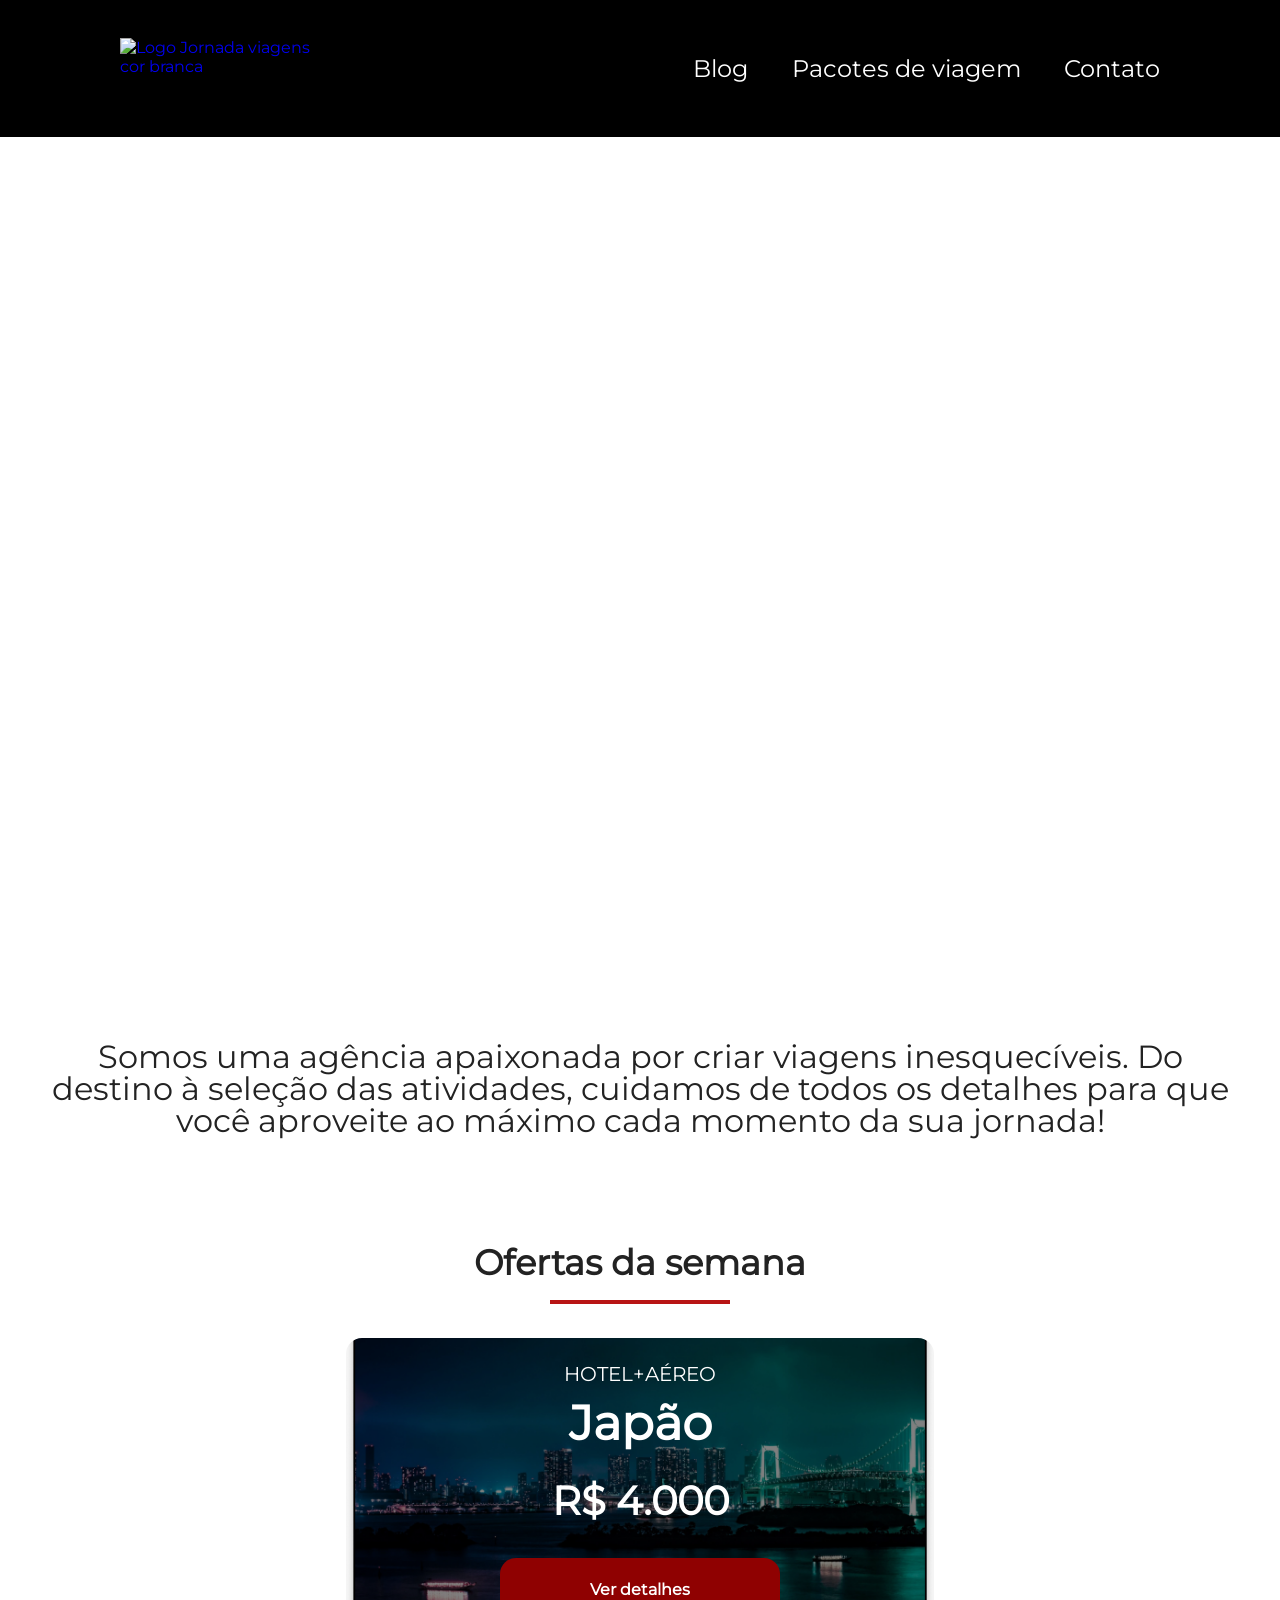
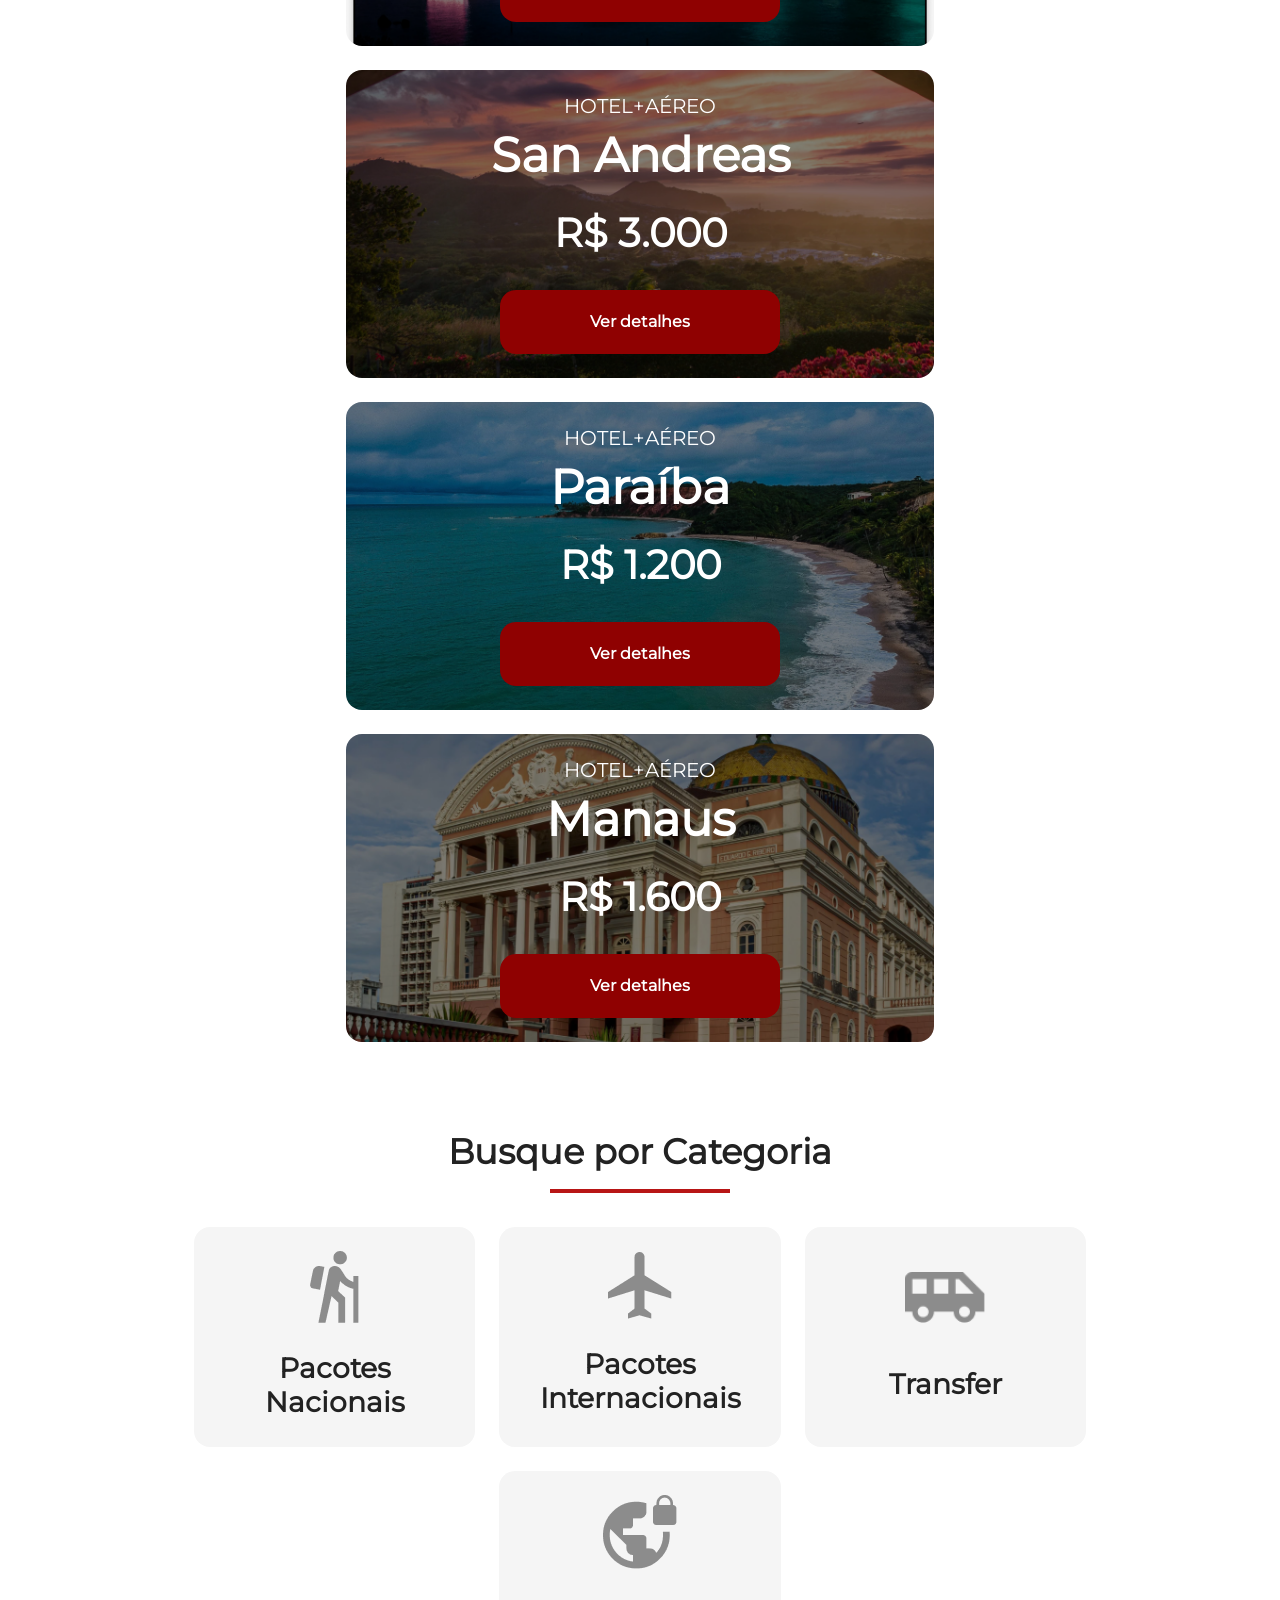
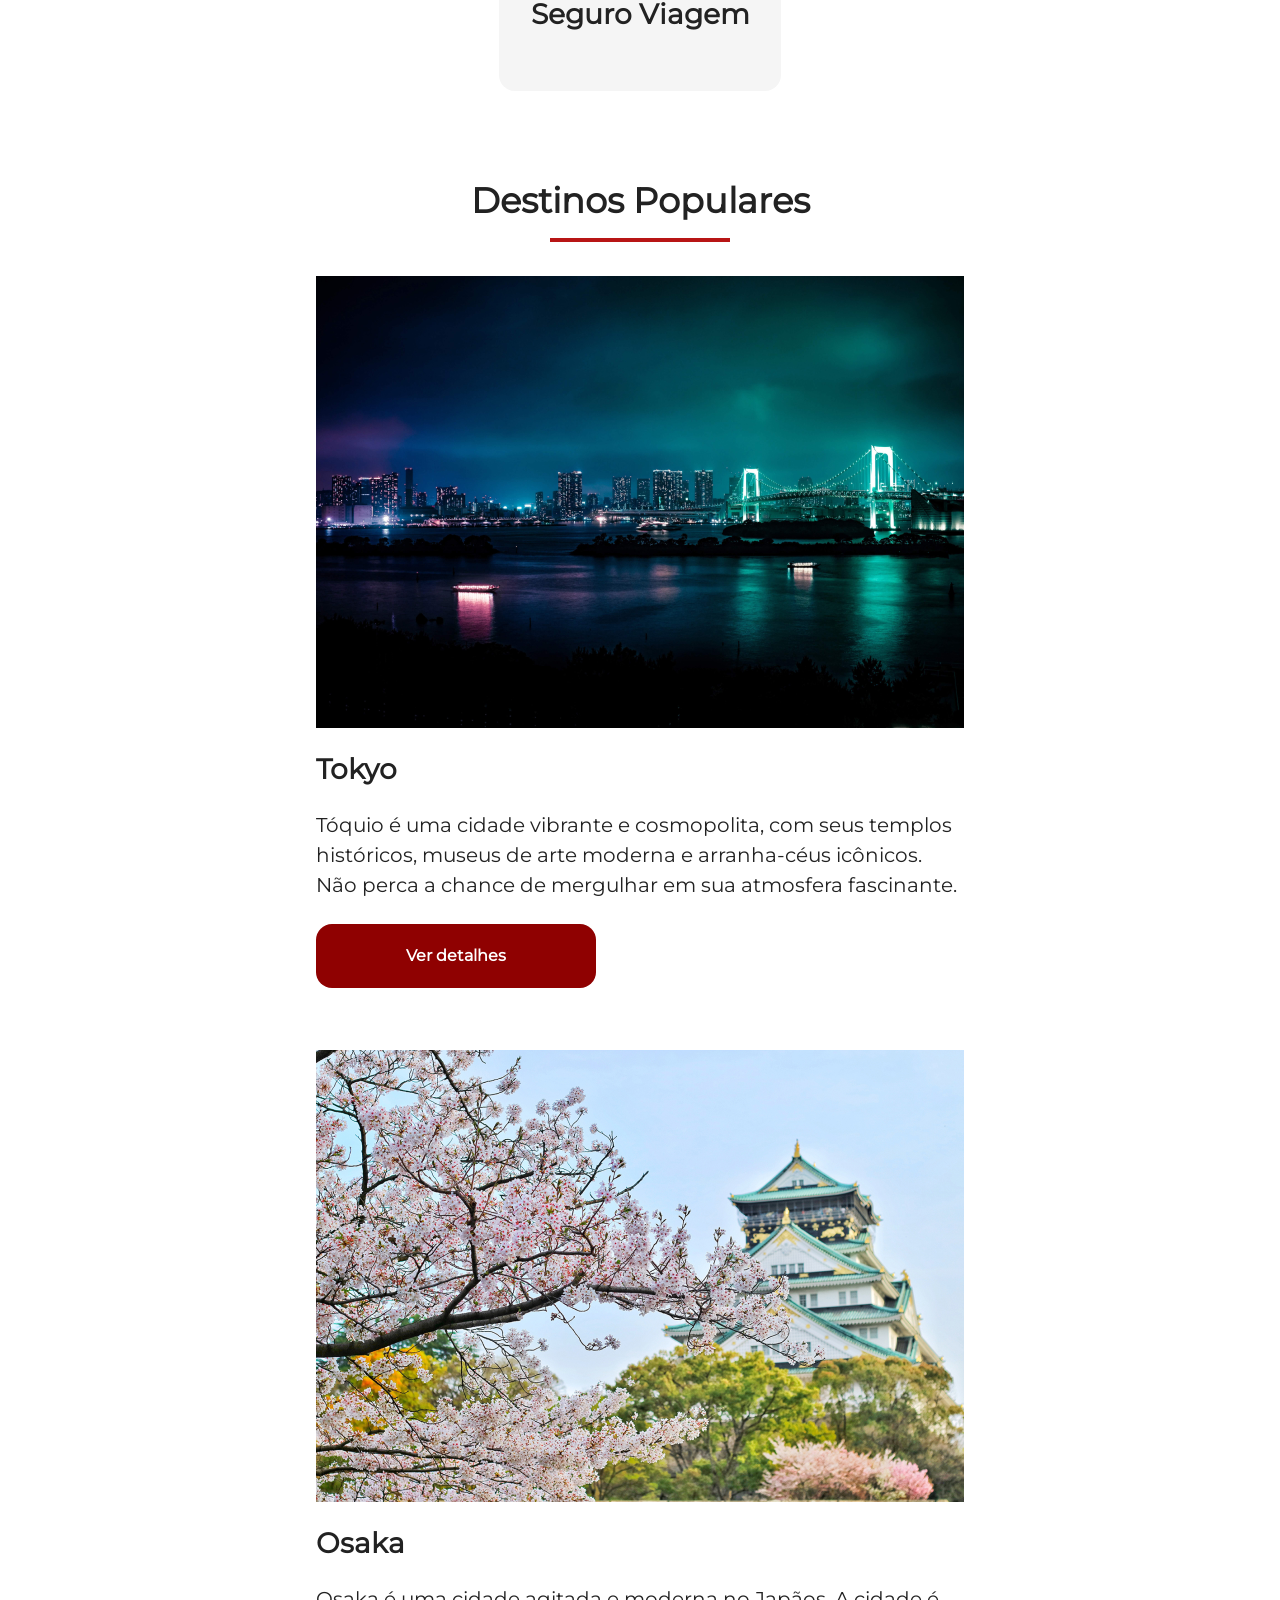
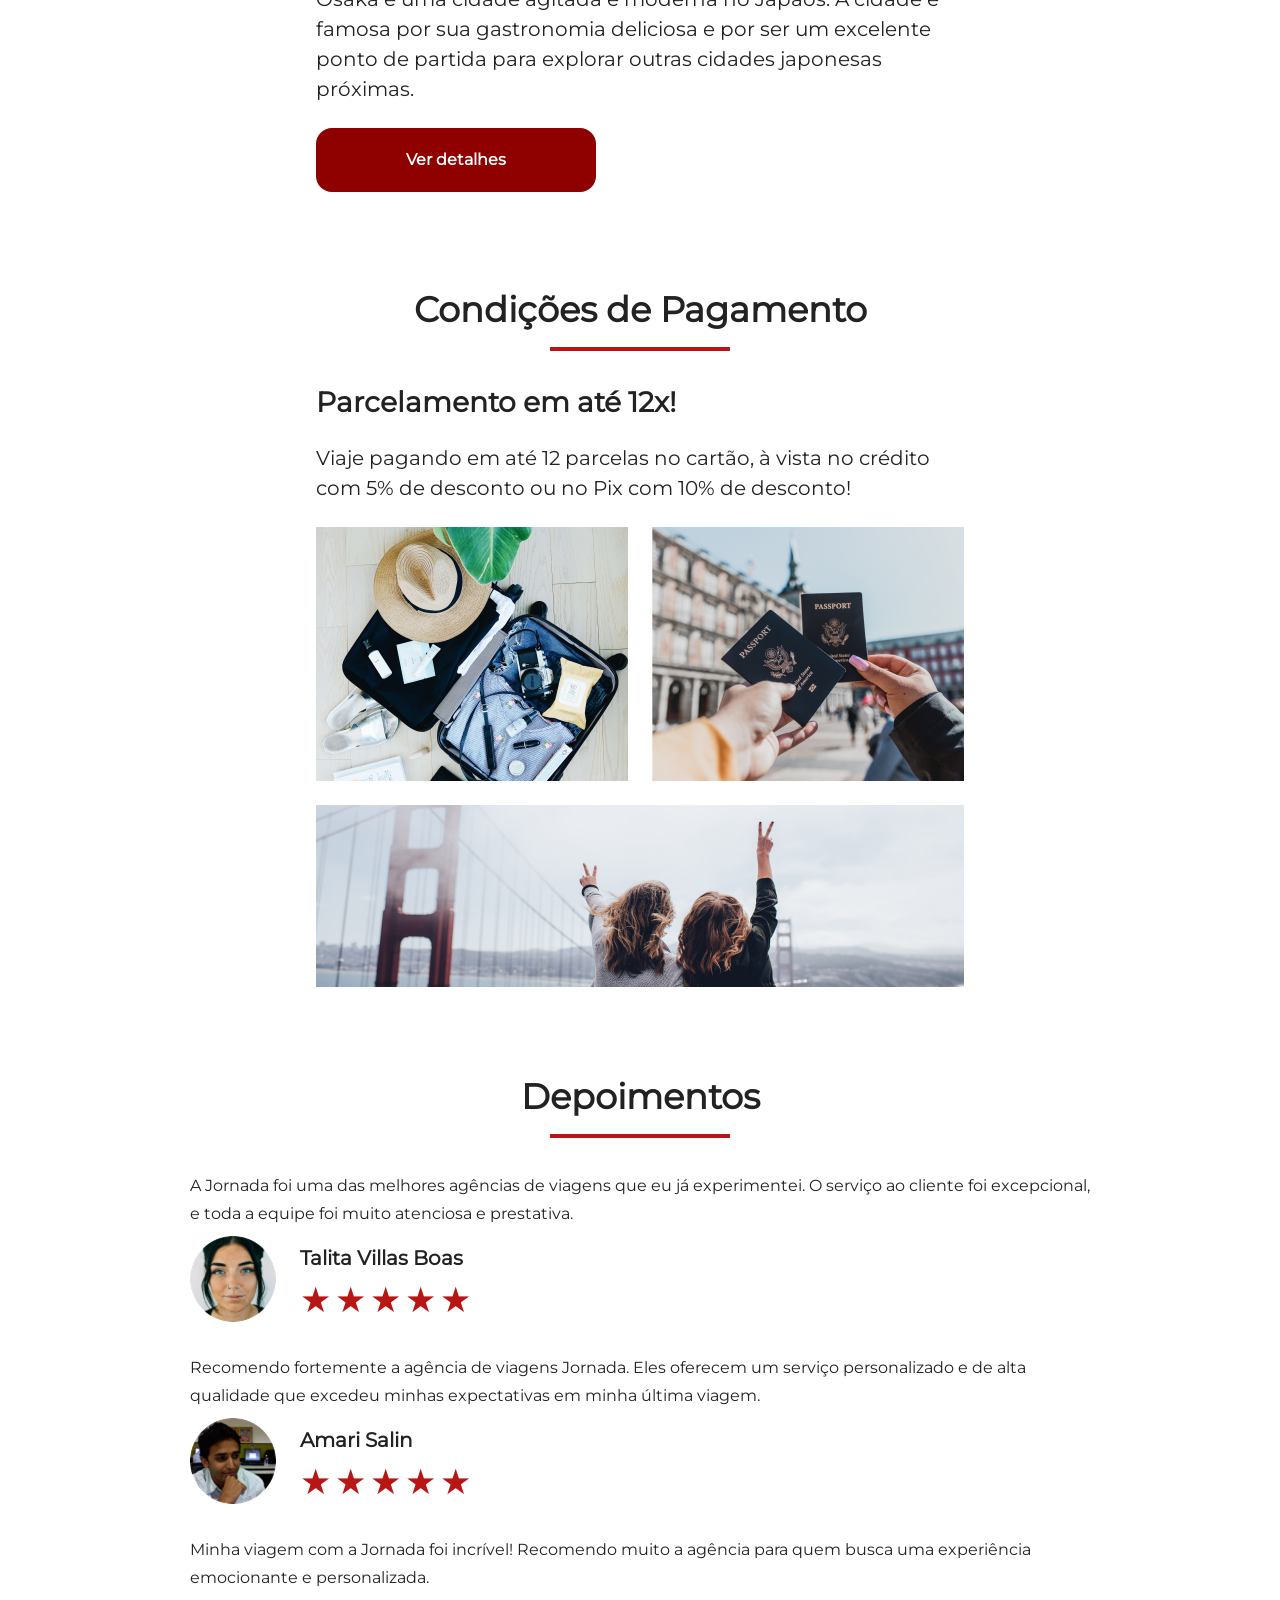
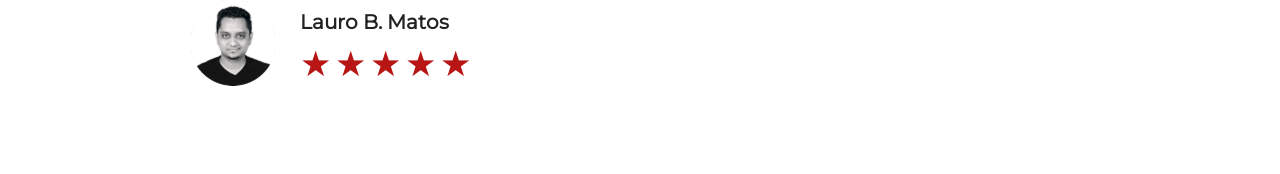
==== index.html @ ef3be255 "Finaliza estilos para o mobile" ====
<!doctype html>
<html lang="pt-br">
  <head>
    <meta charset="UTF-8" />
    <meta name="viewport" content="width=device-width, initial-scale=1.0" />
    <title>Jornada Viagens</title>
    <link rel="stylesheet" href="./CSS/style.css" />
    <link rel="icon" href="./IMG/fav.png" type="image/png" />
  </head>
  <body>
    <header class="cabecalho">
      <a href="index.html" title="Voltar para a página inicial">
        <img
          class="logo-mobile"
          src="IMG/bussola-jornada-branca.png"
          alt="Bussola logo Jornada viagens cor branca"
        />
        <img
          class="logo-desktop"
          src="IMG/logo-desktop-jornada-branca.png"
          alt="Logo Jornada viagens cor branca"
        />
      </a>
      <div class="menu-container">
        <label for="menu">
          <img
            src="IMG/menu.png"
            alt="Menu logo Jornada viagens cor preta"
            class="menu"
          />
        </label>
        <input type="checkbox" id="menu" hidden />
        <nav>
          <ul class="list-links">
            <li>
              <a href="blog.html" target="_blank" title="Ir para o blog"
                >Blog</a
              >
            </li>
            <li>
              <a
                href="pacotes.html"
                target="_blank"
                title="Ir para os pacotes de viagem"
                >Pacotes de viagem</a
              >
            </li>
            <li>
              <a href="contato.html" target="_blank" title="Ir para o contato"
                >Contato</a
              >
            </li>
          </ul>
        </nav>
      </div>
    </header>
    <section class="hero">
      <div class="hero-img"></div>
      <div class="section-title">
        <h2>
          Somos uma agência apaixonada por criar viagens inesquecíveis. Do
          destino à seleção das atividades, cuidamos de todos os detalhes para
          que você aproveite ao máximo cada momento da sua jornada!
        </h2>
      </div>
    </section>
    <section class="offers">
      <div class="section-title">
        <h2>Ofertas da semana</h2>
        <hr />
      </div>
      <div class="offers-cards">
        <article class="card japao">
          <header>
            <p>HOTEL+AÉREO</p>
            <h3>
              Japão <br />
              <span>R$ 4.000</span>
            </h3>
          </header>
          <footer>
            <a href="#" class="button">Ver detalhes</a>
          </footer>
        </article>
        <article class="card san-andreas">
          <header>
            <p>HOTEL+AÉREO</p>
            <h3>
              San Andreas <br />
              <span>R$ 3.000</span>
            </h3>
          </header>
          <footer>
            <a href="#" class="button">Ver detalhes</a>
          </footer>
        </article>
        <article class="card paraiba">
          <header>
            <p>HOTEL+AÉREO</p>
            <h3>
              Paraíba <br />
              <span>R$ 1.200</span>
            </h3>
          </header>
          <footer>
            <a href="#" class="button">Ver detalhes</a>
          </footer>
        </article>
        <article class="card manaus">
          <header>
            <p>HOTEL+AÉREO</p>
            <h3>
              Manaus <br />
              <span>R$ 1.600</span>
            </h3>
          </header>
          <footer>
            <a href="#" class="button">Ver detalhes</a>
          </footer>
        </article>
      </div>
    </section>
    <section class="search">
      <div class="section-title">
        <h2>Busque por Categoria</h2>
        <hr />
      </div>
      <div class="search-cards">
        <a href="pacotes-nacionais.html" class="search-card">
          <img
            class="caminhada"
            src="IMG/icon-pacotes-nacionais.png"
            alt="Ícone de pacotes nacionais"
          />
          <h3 class="duas-linhas">Pacotes Nacionais</h3>
        </a>

        <a href="pacotes-internacionais.html" class="search-card">
          <img
            class="aviao"
            src="IMG/icon-pacotes-internacionais.png"
            alt="Ícone de pacotes internacionais"
          />
          <h3>Pacotes Internacionais</h3>
        </a>

        <a href="transfer.html" class="search-card">
          <img
            class="van"
            src="IMG/icon-transfer.png"
            alt="Ícone de transfer"
          />
          <h3>Transfer</h3>
        </a>

        <a href="seguro-viagem.html" class="search-card">
          <img
            class="planeta"
            src="IMG/icon-seguro-viagem.png"
            alt="Ícone de seguro de viagem"
          />
          <h3>Seguro Viagem</h3>
        </a>
      </div>
    </section>
    <section class="destinations">
      <div class="section-title">
        <h2>Destinos Populares</h2>
        <hr />
      </div>
      <div class="destinations-wrapper">
        <div class="destination-card">
          <div class="desktop-card">
            <div class="img-tokyo"></div>

            <div class="destination-items">
              <h4>Tokyo</h4>
              <p>
                Tóquio é uma cidade vibrante e cosmopolita, com seus templos
                históricos, museus de arte moderna e arranha-céus icônicos. Não
                perca a chance de mergulhar em sua atmosfera fascinante.
              </p>
              <a class="button">Ver detalhes</a>
            </div>
          </div>
        </div>
        <div class="destination-card">
          <div class="desktop-card">
            <div class="img-osaka"></div>
            <div class="destination-items">
              <h4>Osaka</h4>
              <p>
                Osaka é uma cidade agitada e moderna no Japãos. A cidade é
                famosa por sua gastronomia deliciosa e por ser um excelente
                ponto de partida para explorar outras cidades japonesas
                próximas.
              </p>
              <a class="button">Ver detalhes</a>
            </div>
          </div>
        </div>
      </div>
    </section>
    <section class="payments">
      <div class="section-title">
        <h2>Condições de Pagamento</h2>
        <hr />
      </div>
      <div class="payments-layout">
        <div class="payments-items">
          <h4 class="title-pay">Parcelamento em até 12x!</h4>
          <p>
            Viaje pagando em até 12 parcelas no cartão, à vista no crédito com
            5% de desconto ou no Pix com 10% de desconto!
          </p>
        </div>
        <div class="image-content">
          <div class="image-bag"></div>
          <div class="image-passport"></div>
          <div class="image-people"></div>
        </div>
      </div>
    </section>
    <section class="testimonial">
      <div class="section-title">
        <h2>Depoimentos</h2>
        <hr />
      </div>
      <div class="testimonial-container">
        <article>
          <header>
            <p>A Jornada foi uma das melhores agências de viagens que eu já experimentei. O serviço ao cliente foi excepcional, e toda a equipe foi muito atenciosa e prestativa.</p>
          </header>
          <footer>
            <img src="IMG/avatar-talita-villas.png" alt="imagem de perfil da cliente Talita Villas Boas">
            <div class="profile-content">
              <h4>Talita Villas Boas</h4>
              <div class="rating">
                <span class="star">★</span>
                <span class="star">★</span>
                <span class="star">★</span>
                <span class="star">★</span>
                <span class="star">★</span>
              </div>
            </div>
          </footer>
        </article>
        <article>
          <header>
            <p>Recomendo fortemente a agência de viagens Jornada. Eles oferecem um serviço personalizado e de alta qualidade que excedeu minhas expectativas em minha última viagem.</p>
          </header>
          <footer>
            <img src="IMG/avatar-amari-salin.png" alt="imagem de perfil da cliente Amari Salin">
            <div class="profile-content">
              <h4>Amari Salin</h4>
              <div class="rating">
                <span class="star">★</span>
                <span class="star">★</span>
                <span class="star">★</span>
                <span class="star">★</span>
                <span class="star">★</span>
              </div>
            </div>
          </footer>
        </article>
        <article>
          <header>
            <p>Minha viagem com a Jornada foi incrível! Recomendo muito a agência para quem busca uma experiência emocionante e personalizada.</p>
          </header>
          <footer>
            <img src="IMG/avatar-lauro-b.png" alt="imagem de perfil da cliente Lauro B. Matos">
            <div class="profile-content">
              <h4>Lauro B. Matos</h4>
              <div class="rating">
                <span class="star">★</span>
                <span class="star">★</span>
                <span class="star">★</span>
                <span class="star">★</span>
                <span class="star">★</span>
              </div>
            </div>
          </footer>
        </article>
      </div>
    </section>
  </body>
</html>
---- CSS/style.css ----
@import url("../CSS/global.css");
@import url("../CSS/header.css");
@import url("../CSS/hero.css");
@import url("../CSS/offers.css");
@import url("../CSS/search.css");
@import url("../CSS/destinations.css");
@import url("../CSS/payments.css");
@import url("../CSS/testimonials.css");
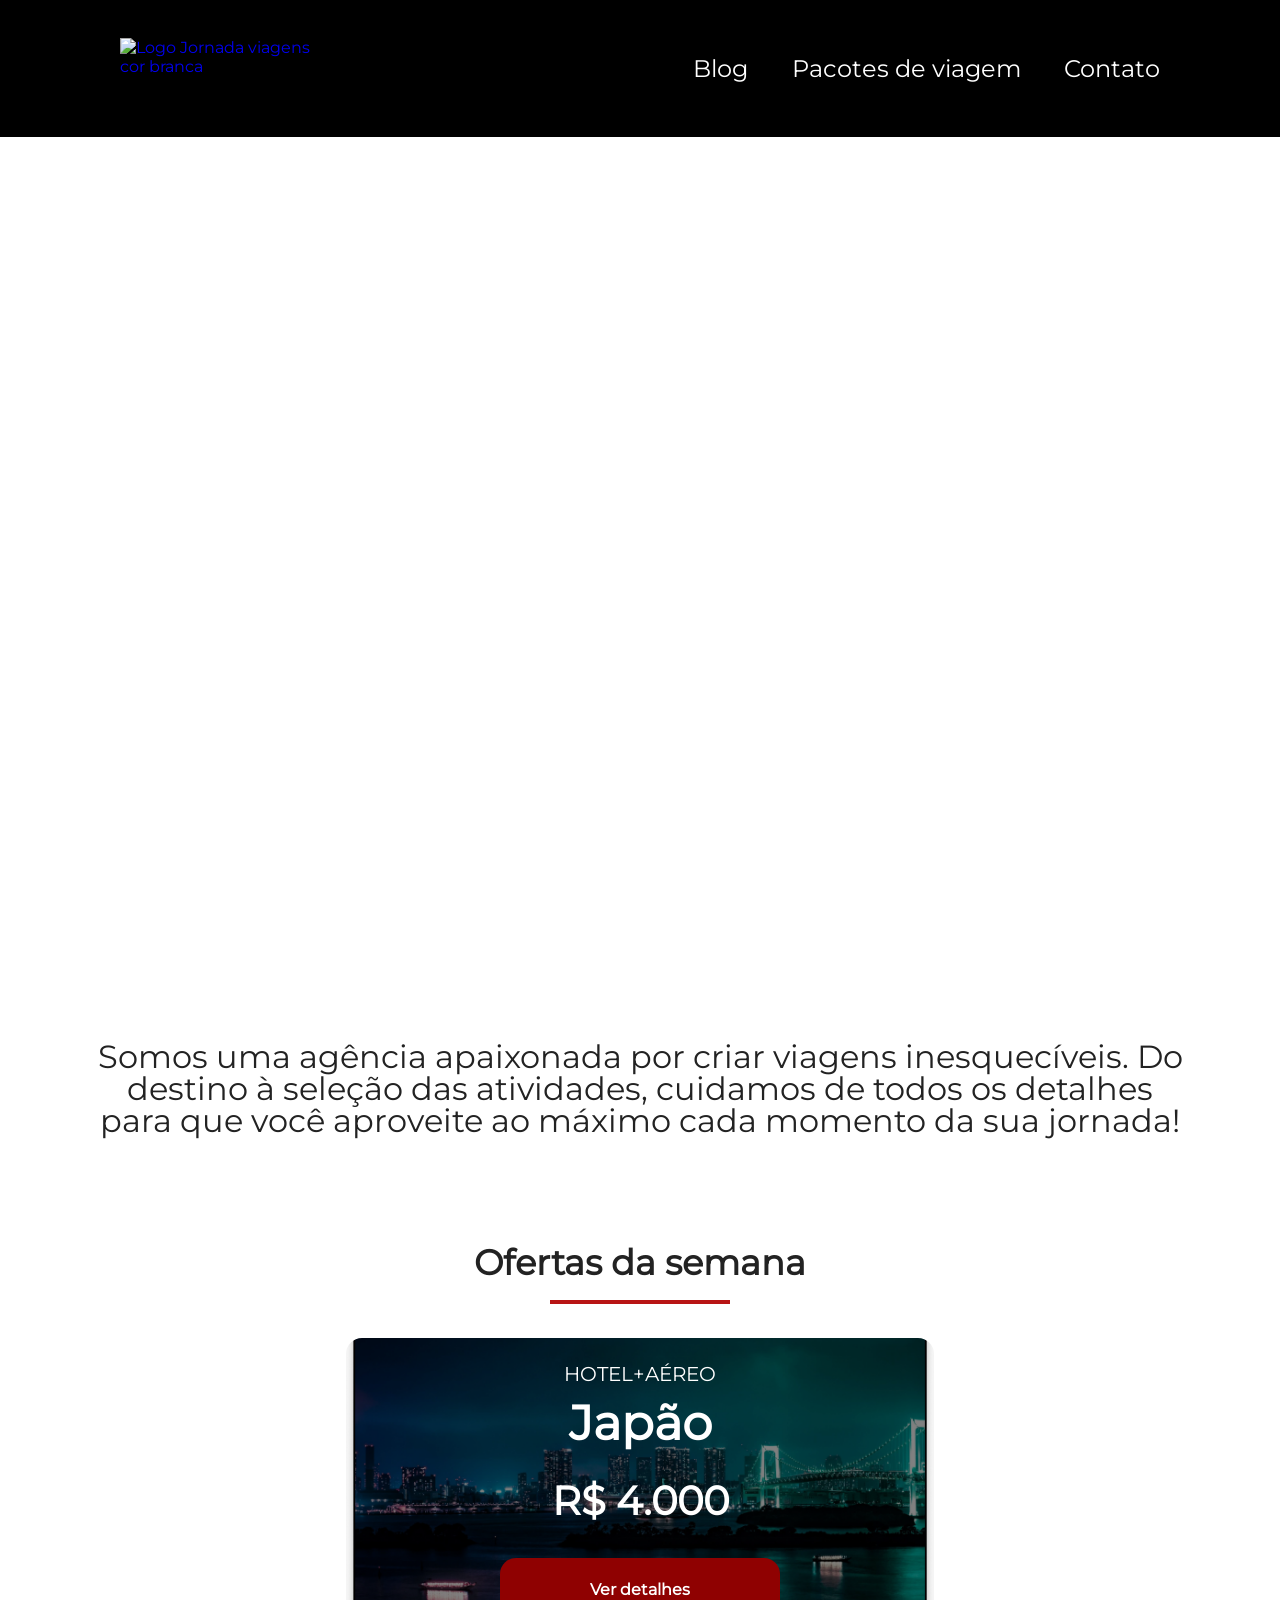
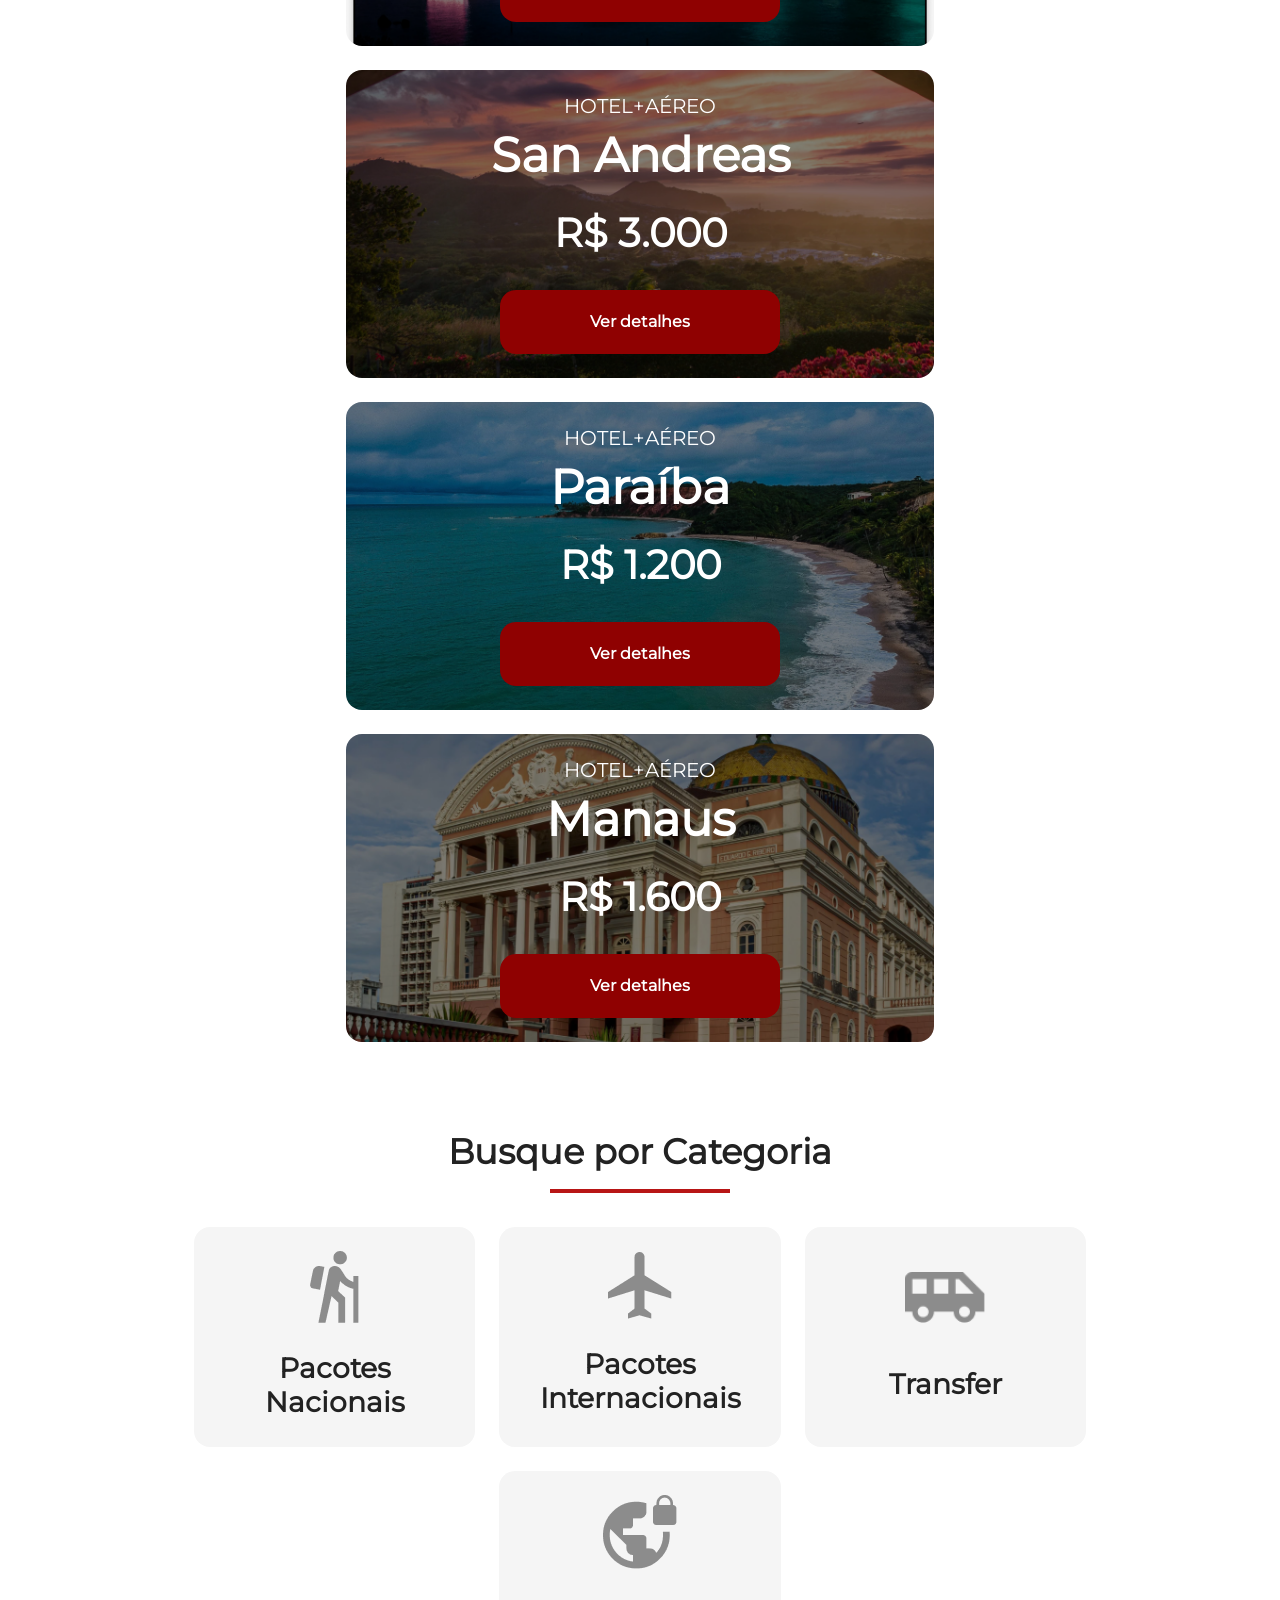
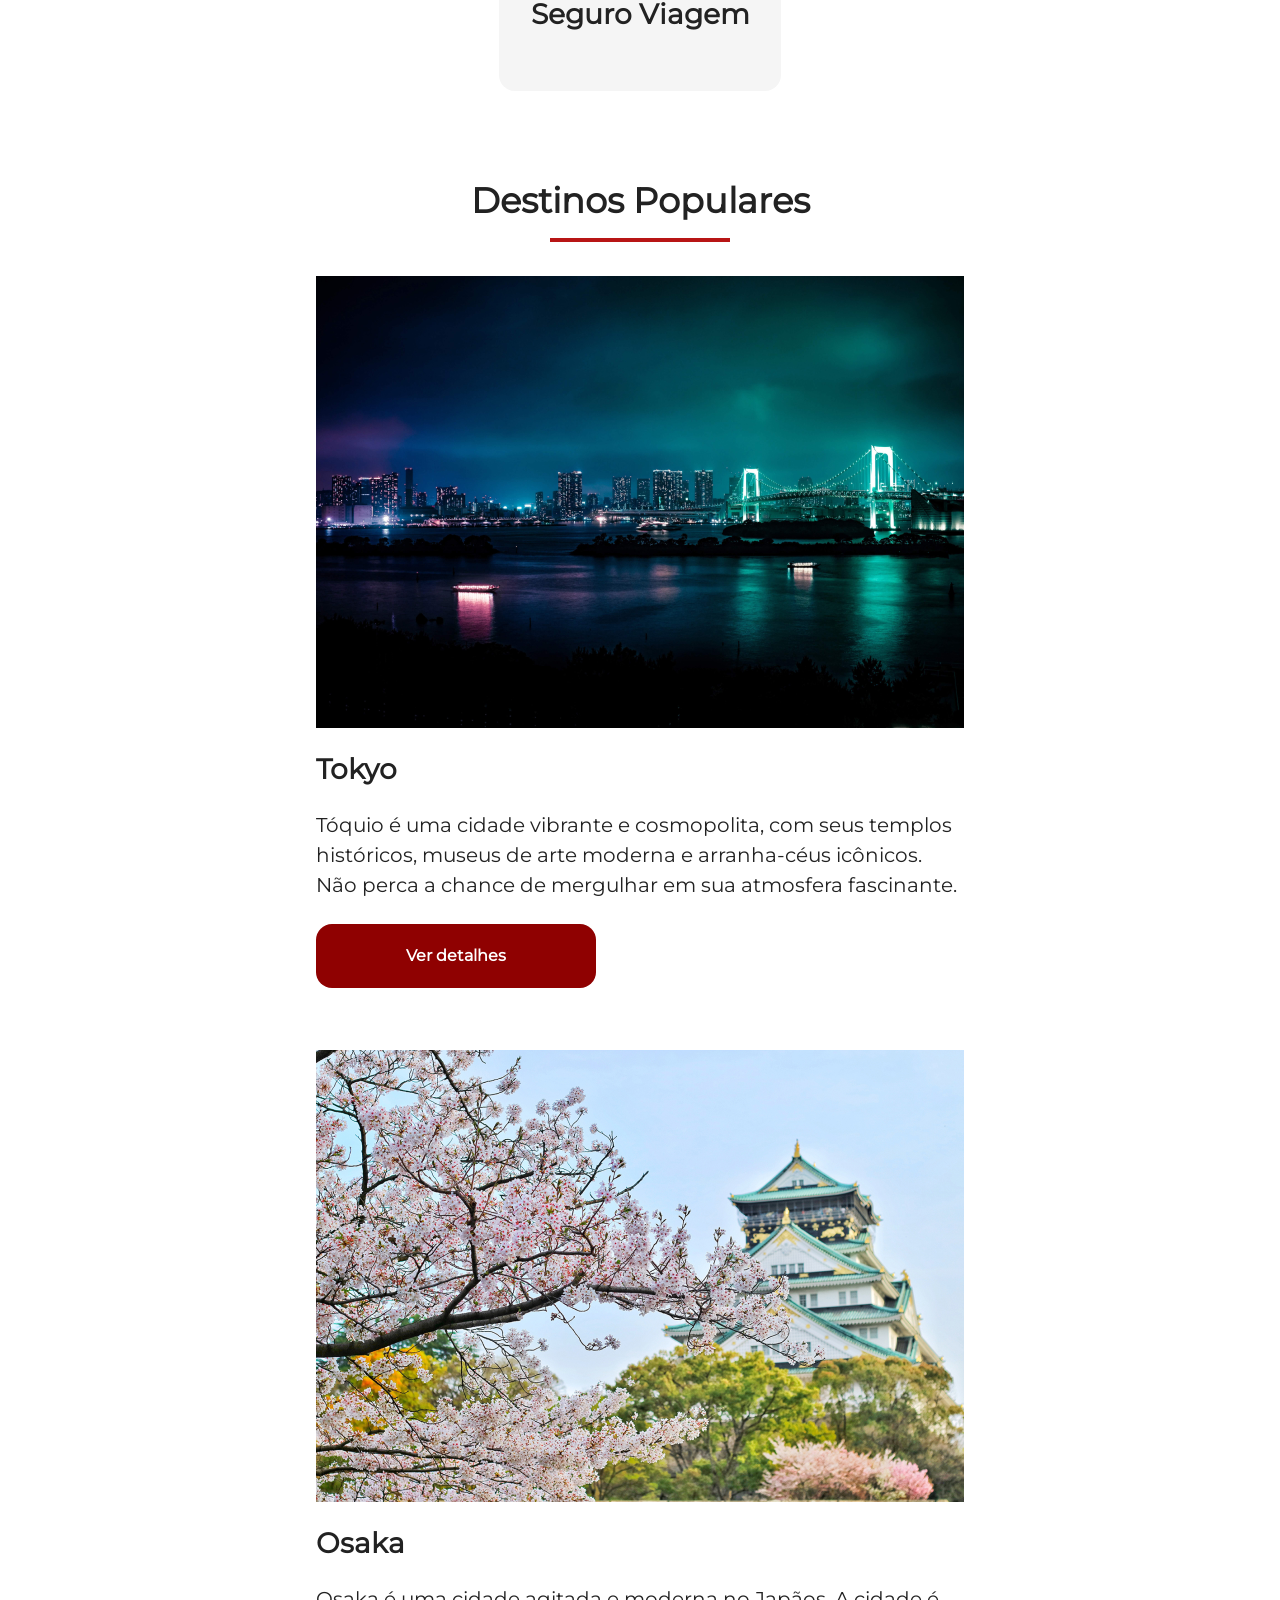
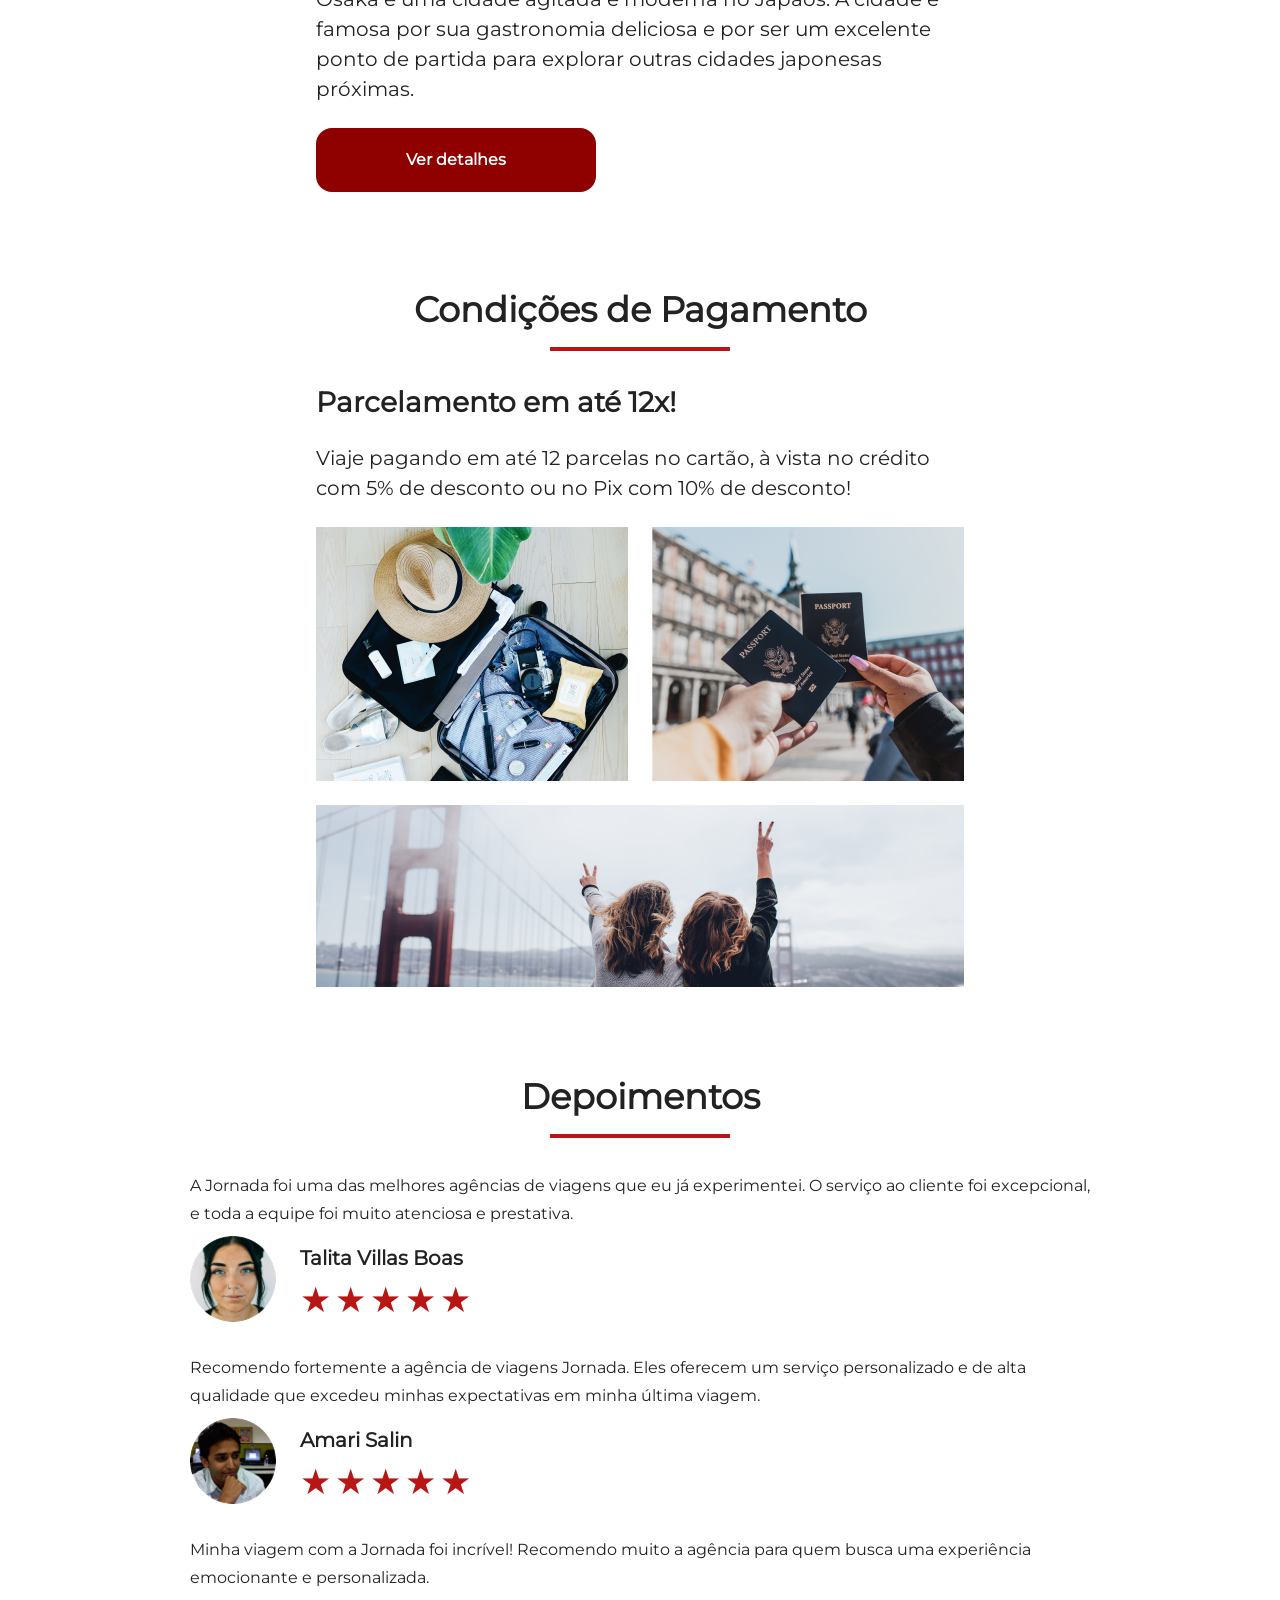
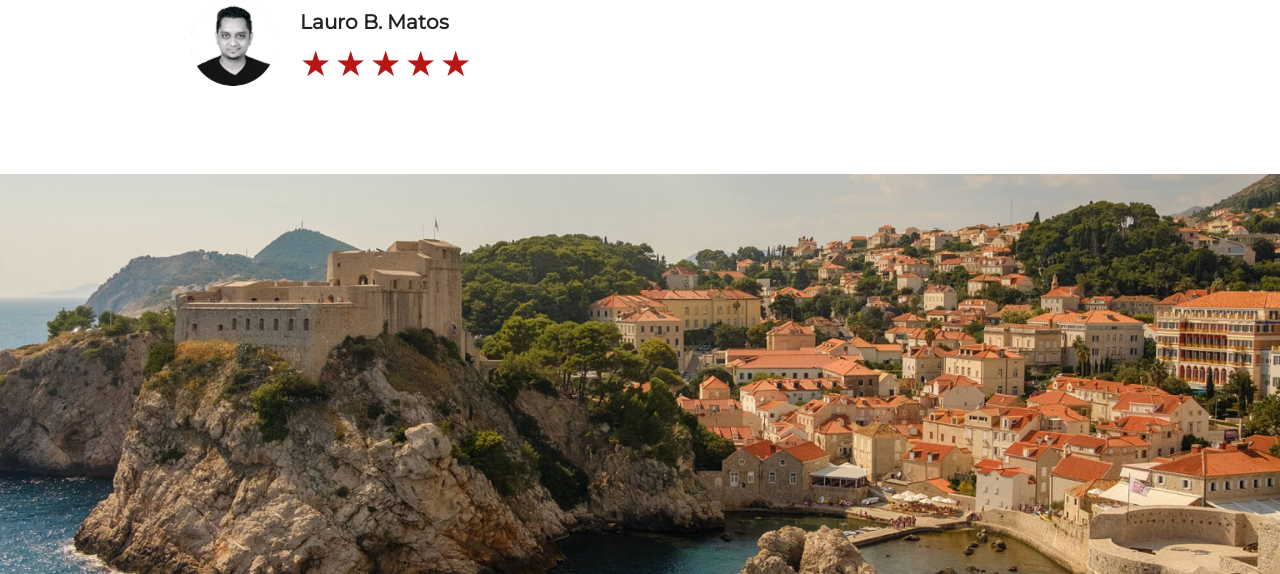
==== commit 407c7896: "Finalizacao do pre-footer" ====
--- a/index.html
+++ b/index.html
@@ -283,5 +283,8 @@
         </article>
       </div>
     </section>
+    <section class="pre-footer">
+      <div class="pre-footer-img"></div>
+    </section>
   </body>
 </html>
--- a/CSS/style.css
+++ b/CSS/style.css
@@ -5,4 +5,5 @@
 @import url("../CSS/search.css");
 @import url("../CSS/destinations.css");
 @import url("../CSS/payments.css");
-@import url("../CSS/testimonials.css");+@import url("../CSS/testimonials.css");
+@import url("../CSS/pre-footer.css");
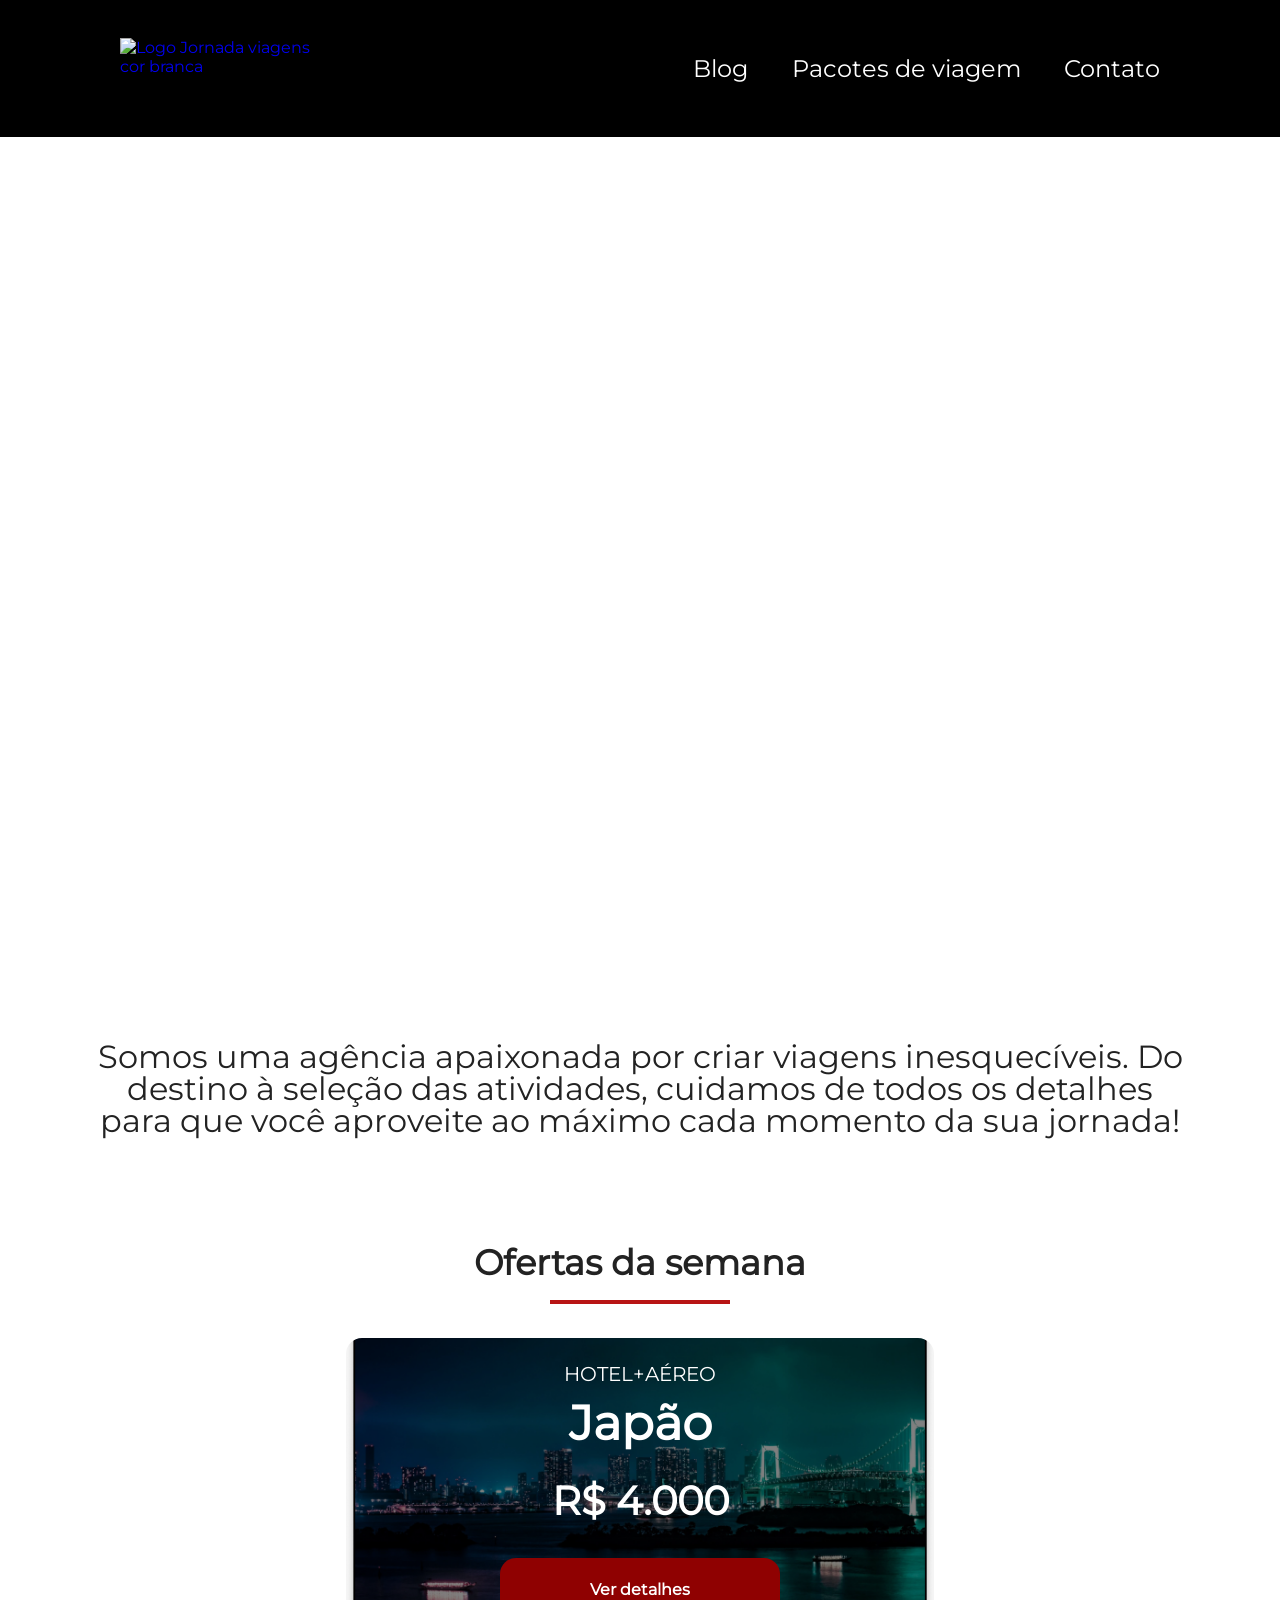
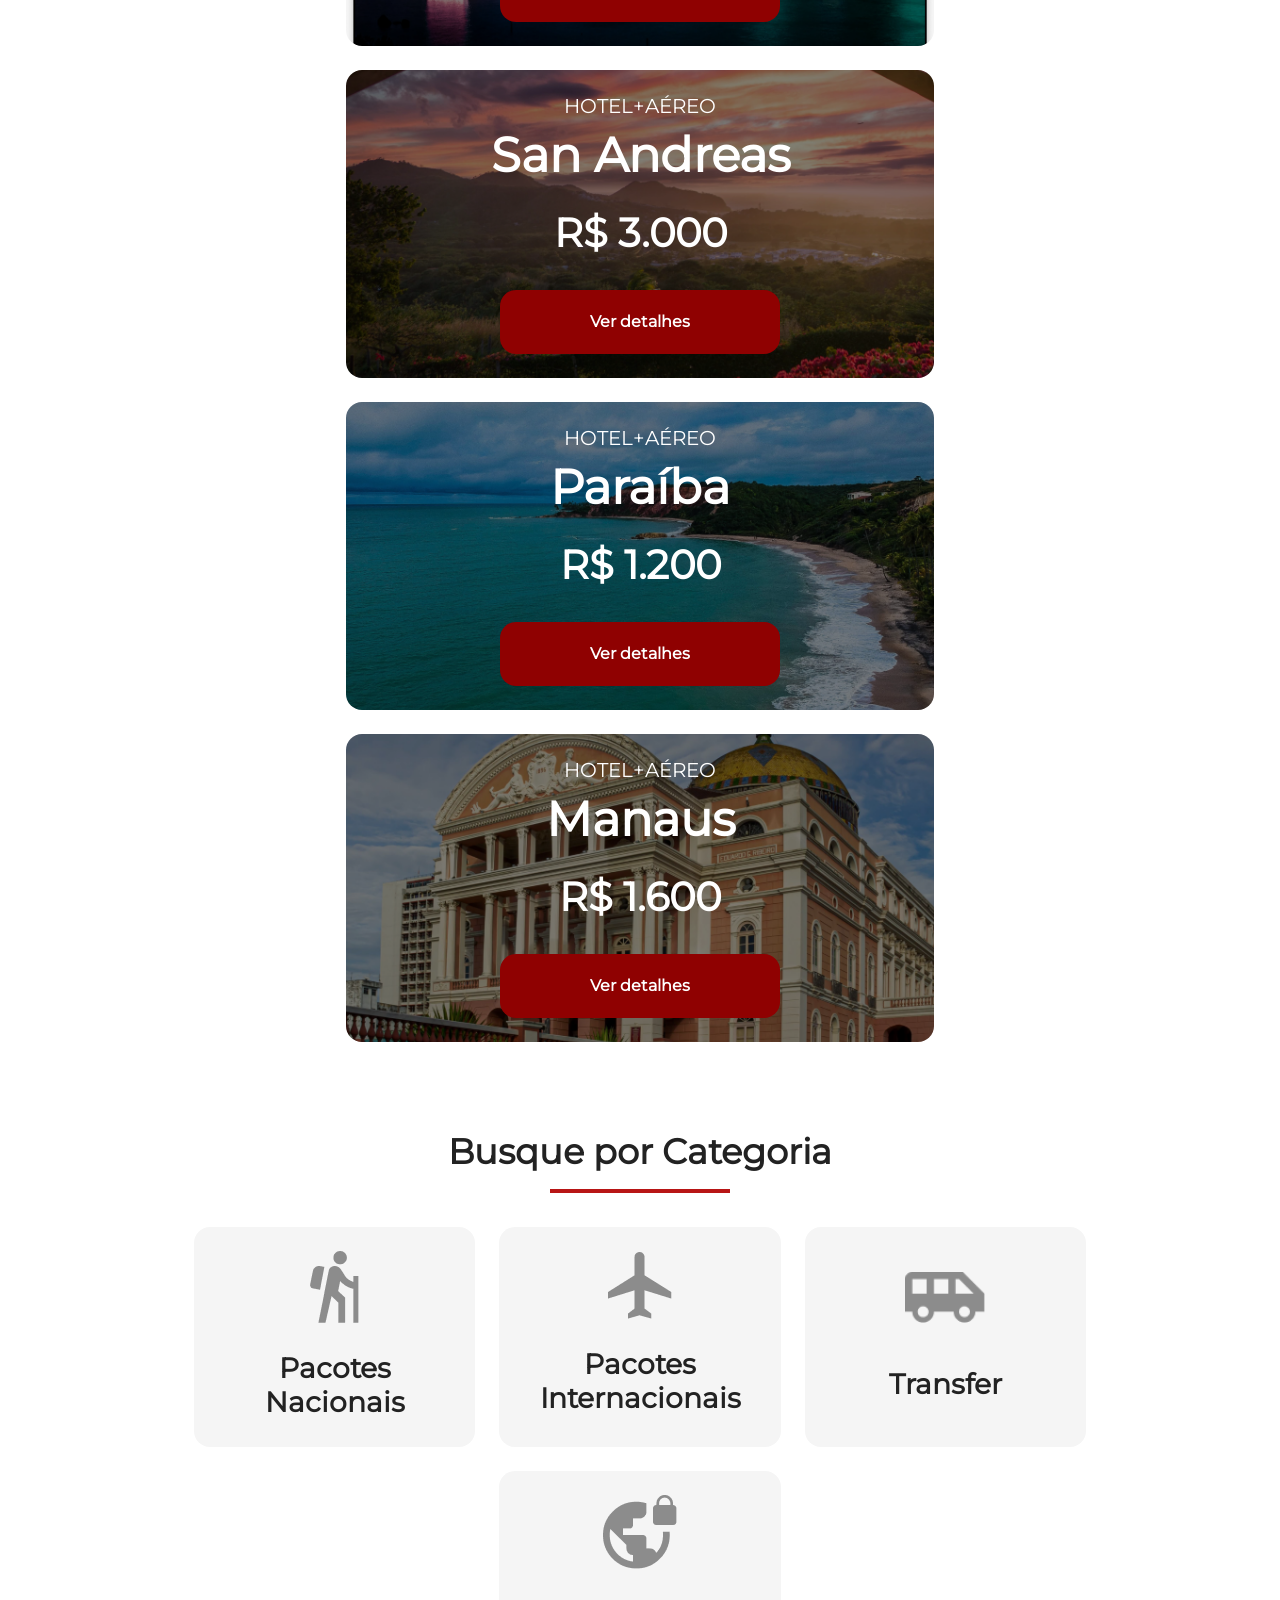
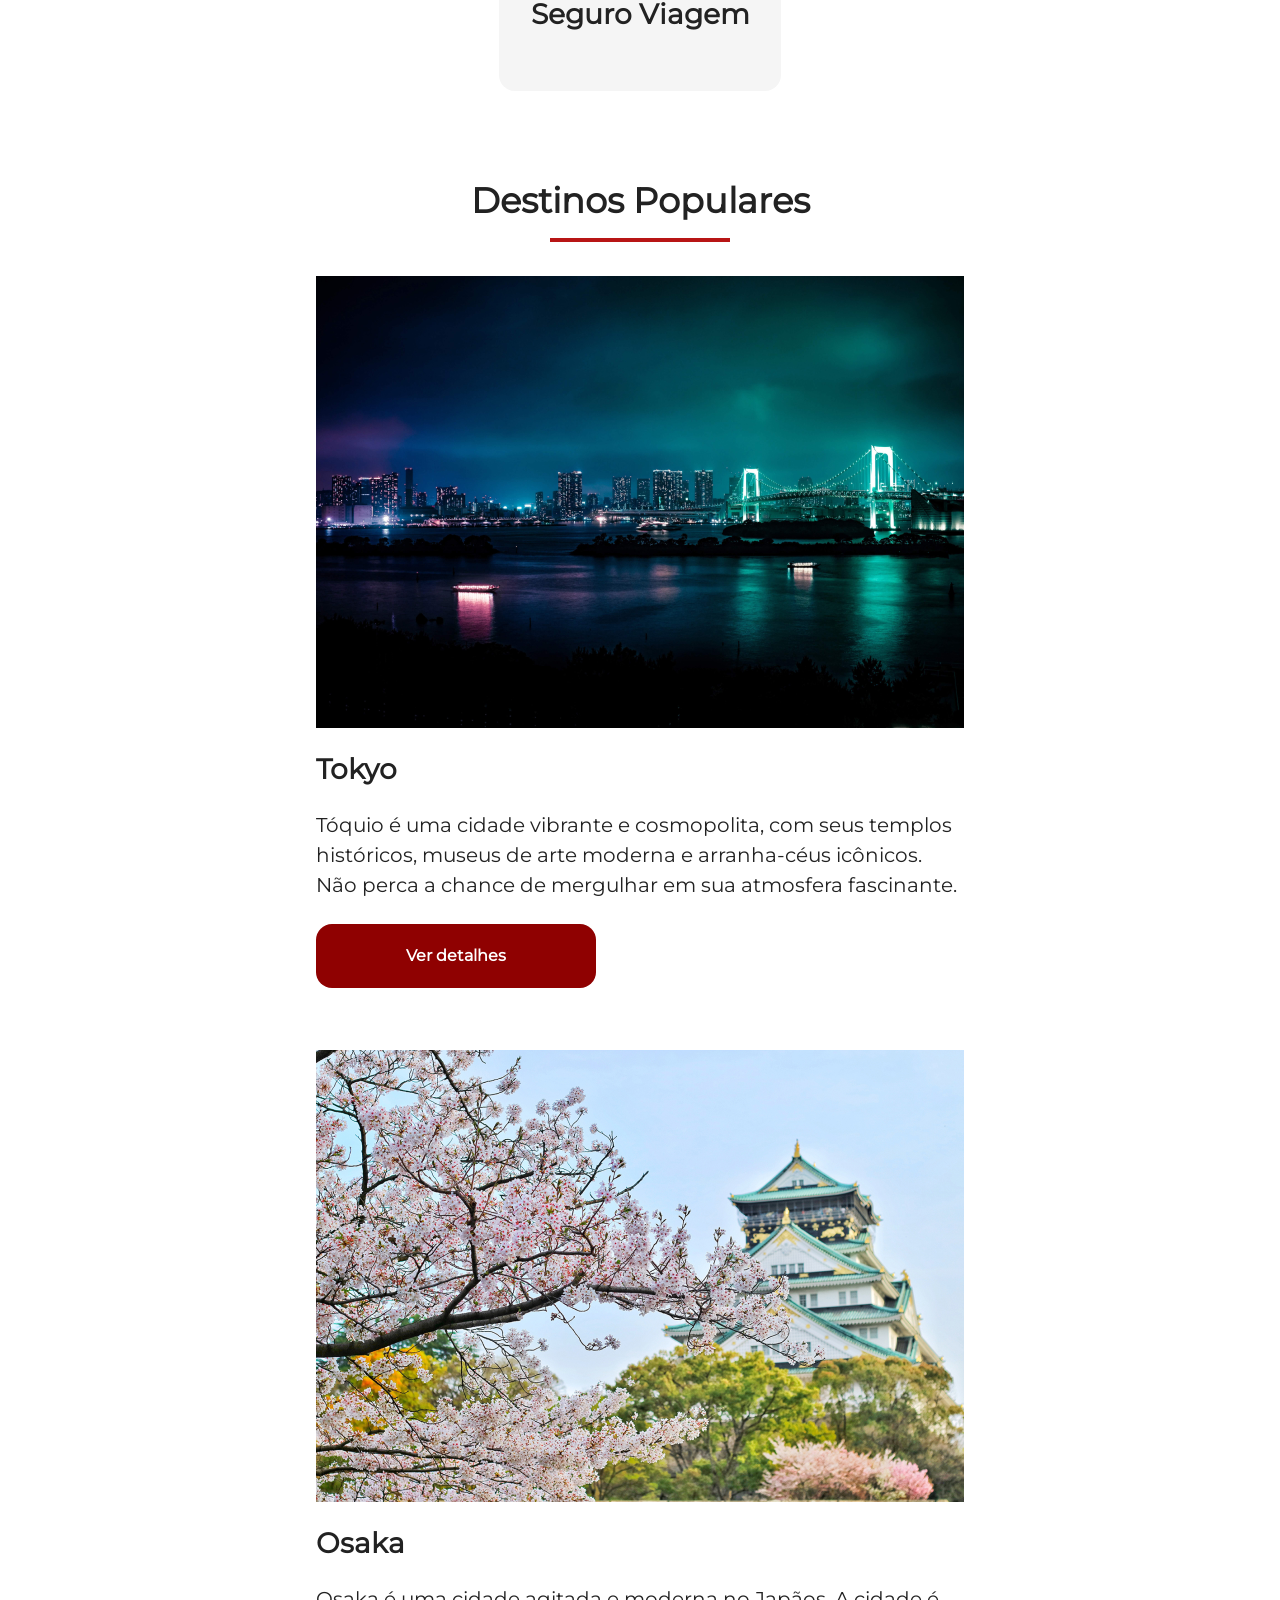
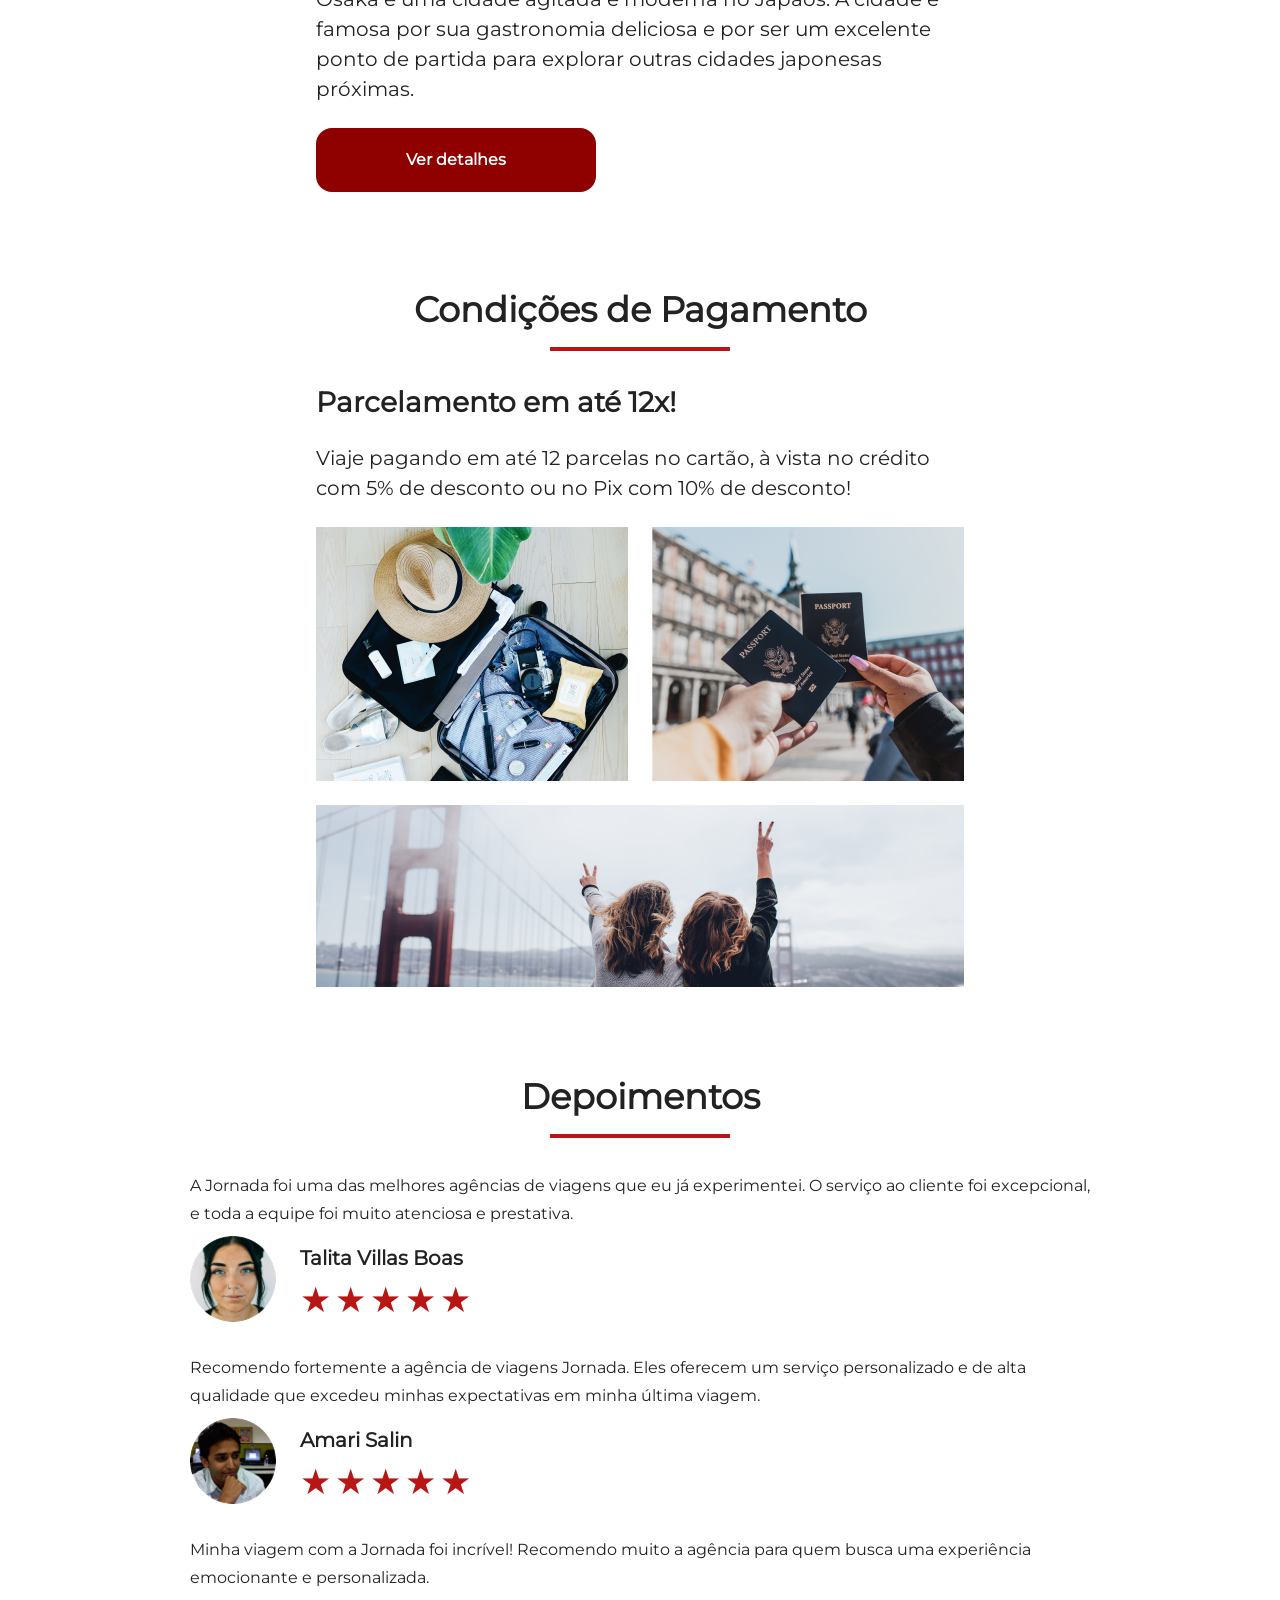
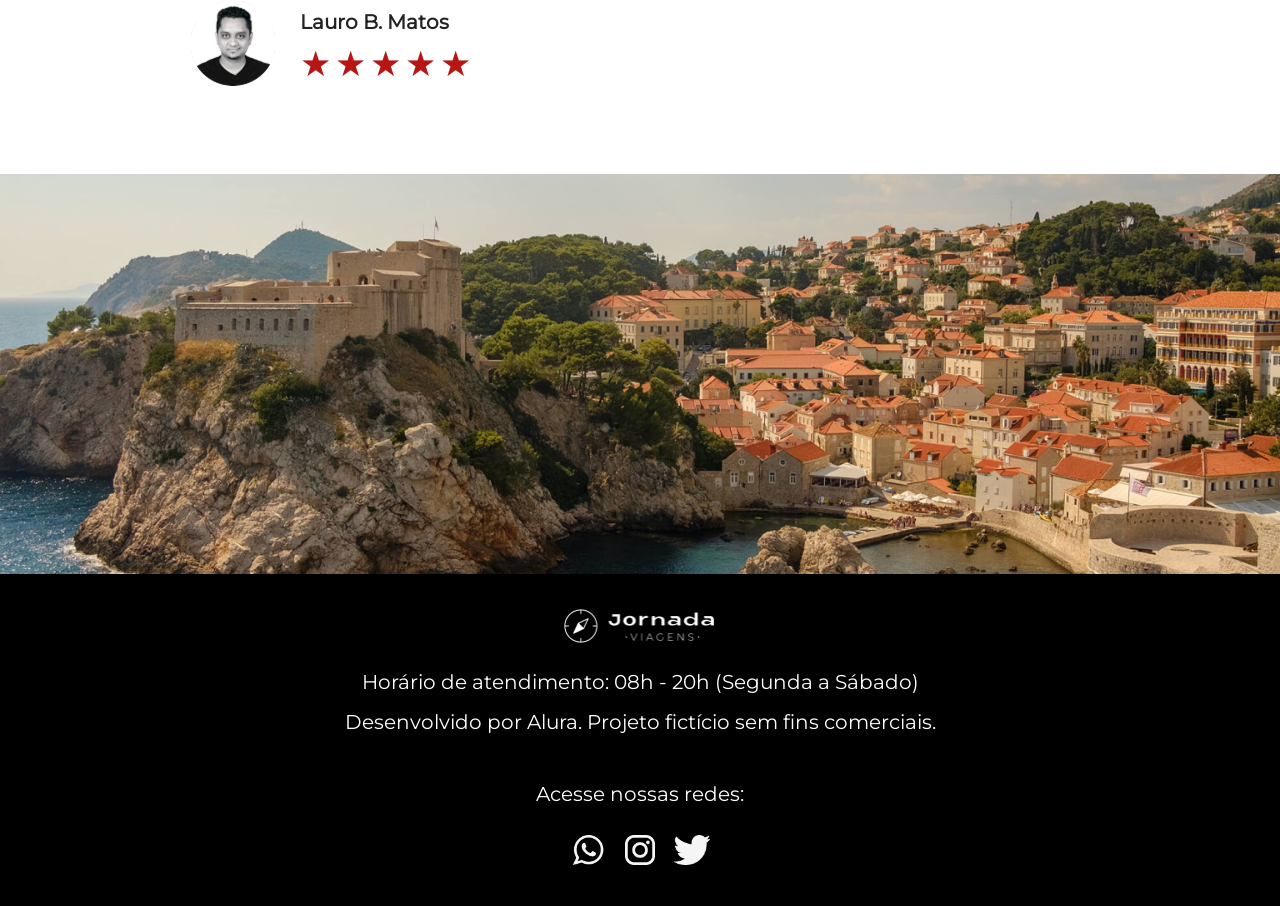
==== commit 25c46b4f: "Finalizacao do completa do footer" ====
--- a/index.html
+++ b/index.html
@@ -54,6 +54,7 @@
         </nav>
       </div>
     </header>
+    <main>
     <section class="hero">
       <div class="hero-img"></div>
       <div class="section-title">
@@ -174,7 +175,7 @@
             <div class="img-tokyo"></div>
 
             <div class="destination-items">
-              <h4>Tokyo</h4>
+              <h3>Tokyo</h3>
               <p>
                 Tóquio é uma cidade vibrante e cosmopolita, com seus templos
                 históricos, museus de arte moderna e arranha-céus icônicos. Não
@@ -188,7 +189,7 @@
           <div class="desktop-card">
             <div class="img-osaka"></div>
             <div class="destination-items">
-              <h4>Osaka</h4>
+              <h3>Osaka</h3>
               <p>
                 Osaka é uma cidade agitada e moderna no Japãos. A cidade é
                 famosa por sua gastronomia deliciosa e por ser um excelente
@@ -208,7 +209,7 @@
       </div>
       <div class="payments-layout">
         <div class="payments-items">
-          <h4 class="title-pay">Parcelamento em até 12x!</h4>
+          <h3 class="title-pay">Parcelamento em até 12x!</h3>
           <p>
             Viaje pagando em até 12 parcelas no cartão, à vista no crédito com
             5% de desconto ou no Pix com 10% de desconto!
@@ -234,7 +235,7 @@
           <footer>
             <img src="IMG/avatar-talita-villas.png" alt="imagem de perfil da cliente Talita Villas Boas">
             <div class="profile-content">
-              <h4>Talita Villas Boas</h4>
+              <h3>Talita Villas Boas</h3>
               <div class="rating">
                 <span class="star">★</span>
                 <span class="star">★</span>
@@ -252,7 +253,7 @@
           <footer>
             <img src="IMG/avatar-amari-salin.png" alt="imagem de perfil da cliente Amari Salin">
             <div class="profile-content">
-              <h4>Amari Salin</h4>
+              <h3>Amari Salin</h3>
               <div class="rating">
                 <span class="star">★</span>
                 <span class="star">★</span>
@@ -270,7 +271,7 @@
           <footer>
             <img src="IMG/avatar-lauro-b.png" alt="imagem de perfil da cliente Lauro B. Matos">
             <div class="profile-content">
-              <h4>Lauro B. Matos</h4>
+              <h3>Lauro B. Matos</h3>
               <div class="rating">
                 <span class="star">★</span>
                 <span class="star">★</span>
@@ -286,5 +287,35 @@
     <section class="pre-footer">
       <div class="pre-footer-img"></div>
     </section>
+    </main>
+    <footer class="main-footer">
+      <article>
+        <header class="footer-content">
+          <img
+            class="logo-footer"
+            src="IMG/Logo-rodape-branco.png"
+            alt="Logo do jornada viagens branca"
+          />
+          <p>Horário de atendimento: 08h - 20h (Segunda a Sábado)</p>
+          <p>Desenvolvido por Alura. Projeto fictício sem fins comerciais.</p>
+        </header>
+        <div class="footer-social">
+          <p>Acesse nossas redes:</p>
+          <a href="#" target="_blank" title="Acesse o Whatsapp do Jornada Viagens"
+            ><img
+              src="IMG/whatsapp.png"
+              alt="Icone do Whatsapp na cor branca"
+          /></a>
+          <a href="#" target="_blank" title="Acesse o instagram do Jornada Viagens"
+            ><img
+              src="IMG/instagram.png"
+              alt="Icone do instagram na cor branca"
+          /></a>
+          <a href="#" target="_blank" title="Acesse o Twiter do Jornada Viagens"
+            ><img src="IMG/Twiter.png" alt="Icone do Twiter na cor branca"
+          /></a>
+        </div>
+      </article>
+    </footer>
   </body>
 </html>
--- a/CSS/style.css
+++ b/CSS/style.css
@@ -6,4 +6,5 @@
 @import url("../CSS/destinations.css");
 @import url("../CSS/payments.css");
 @import url("../CSS/testimonials.css");
-@import url("../CSS/pre-footer.css");+@import url("../CSS/pre-footer.css");
+@import url("../CSS/footer.css");
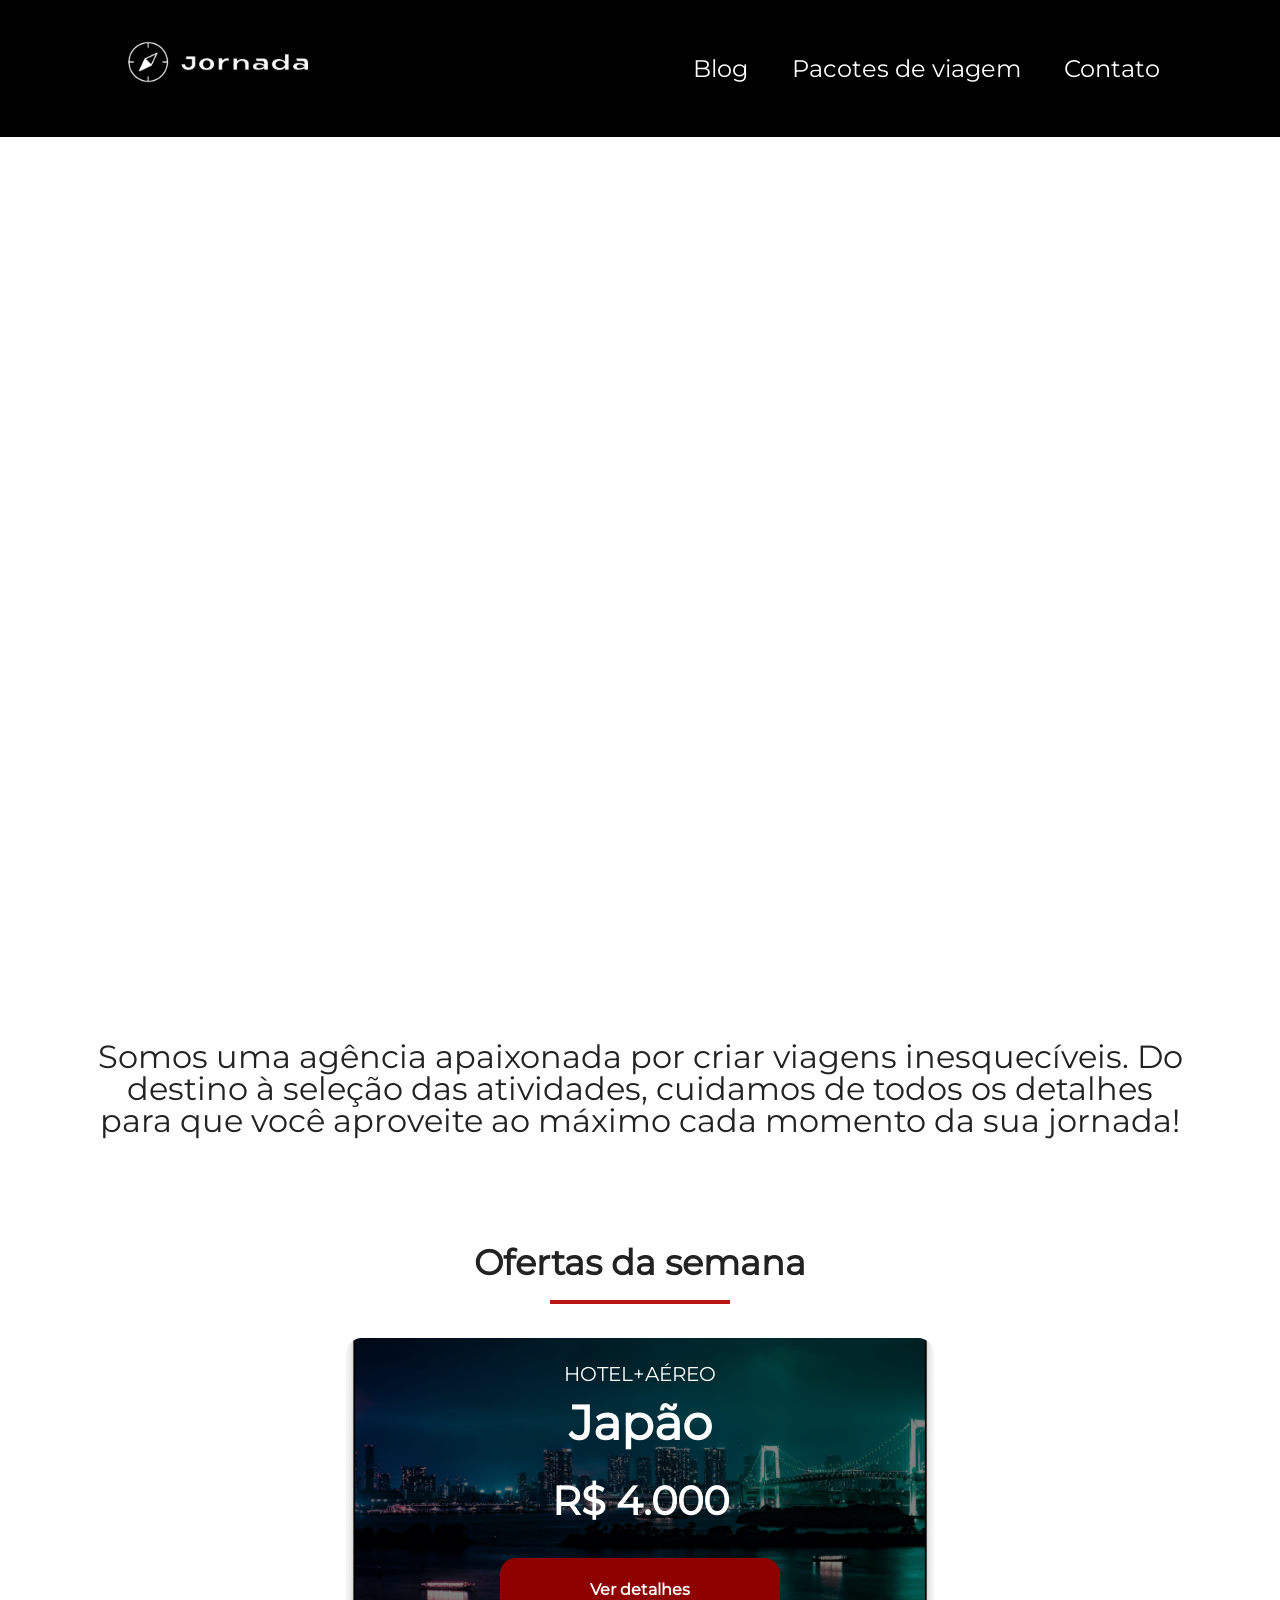
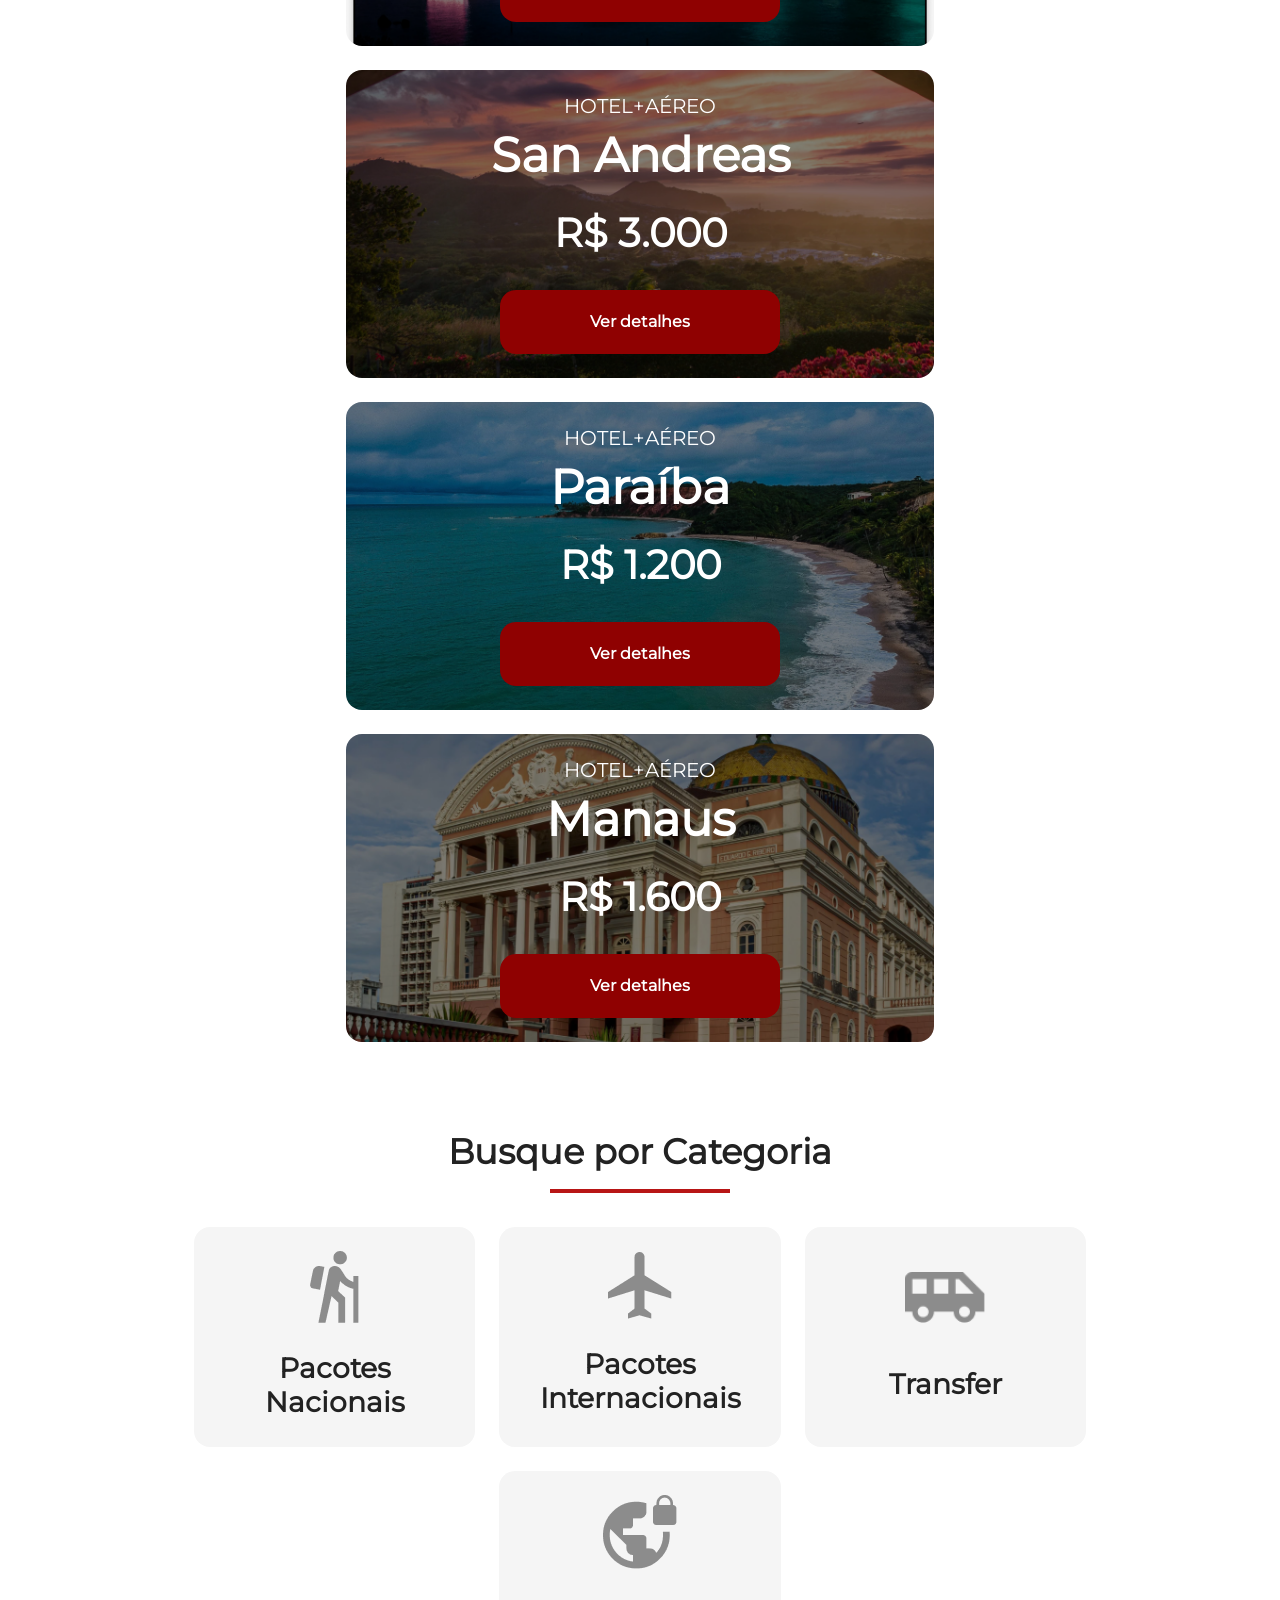
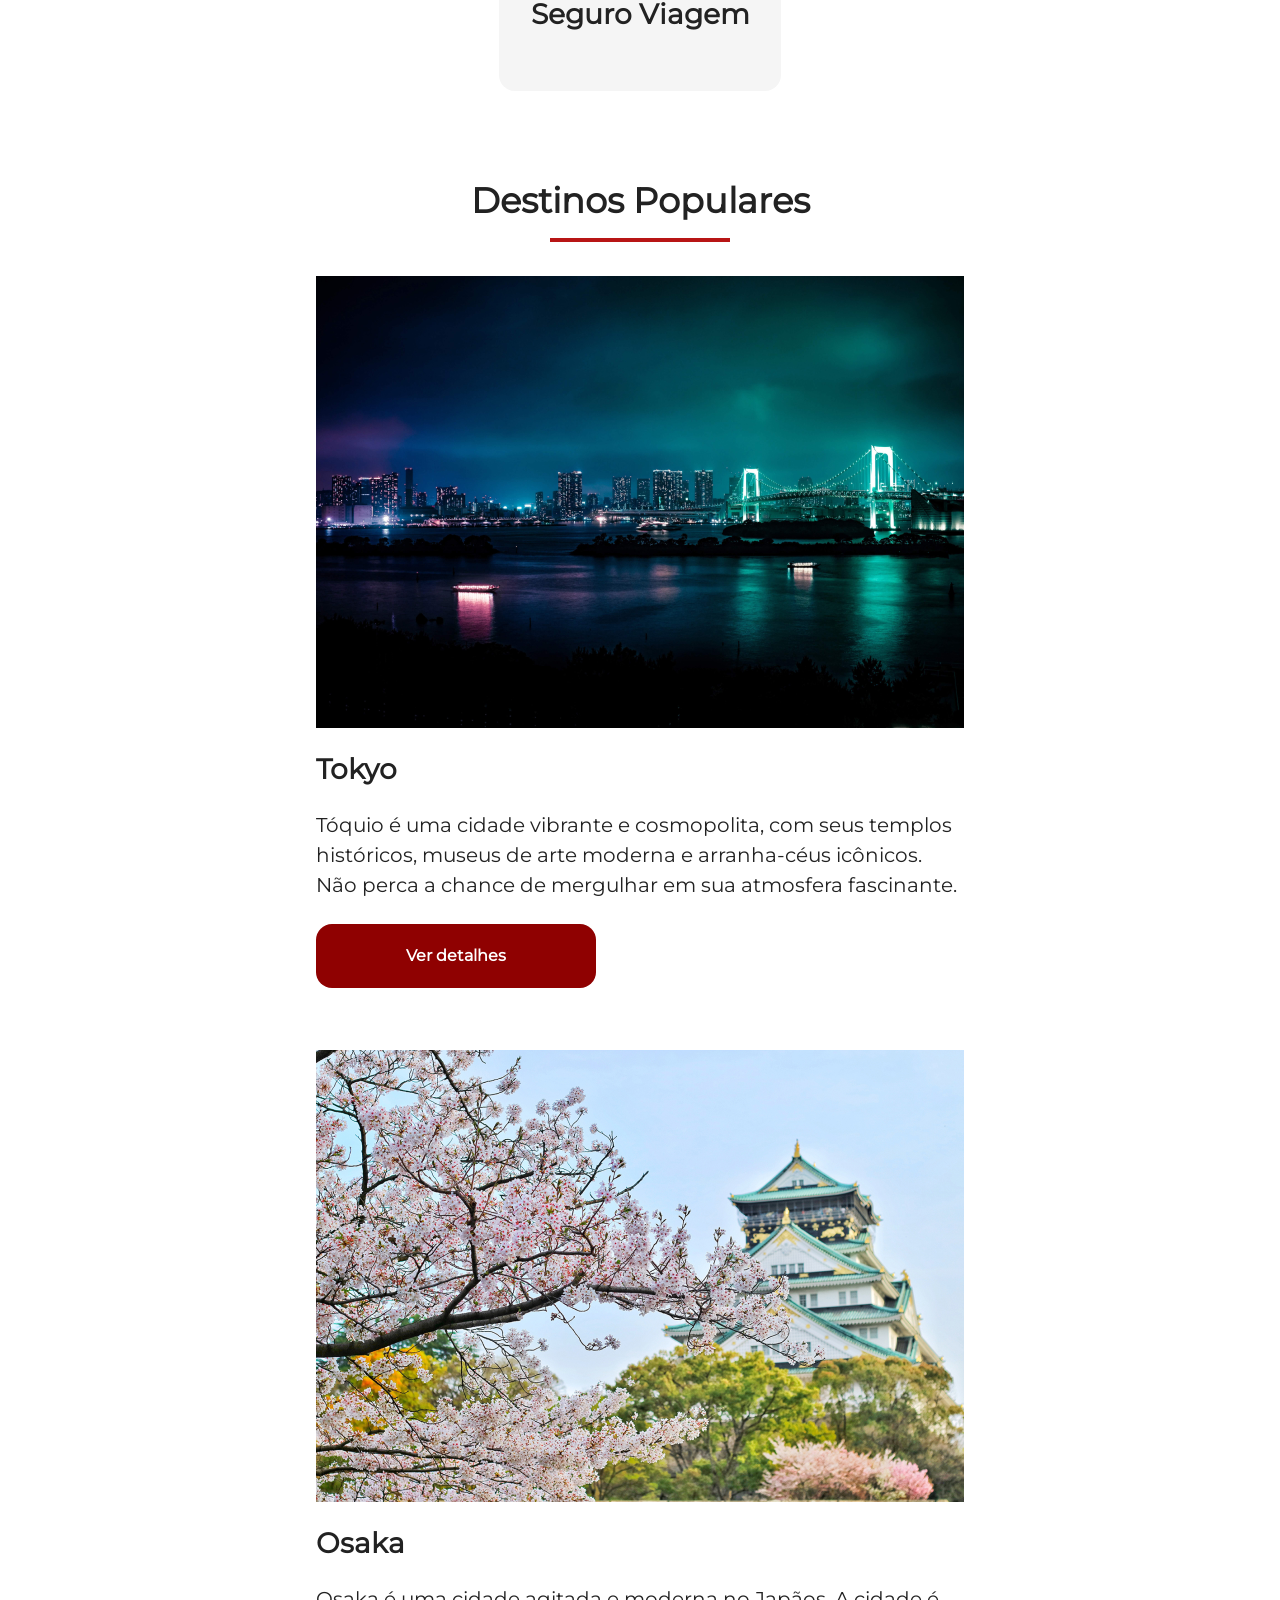
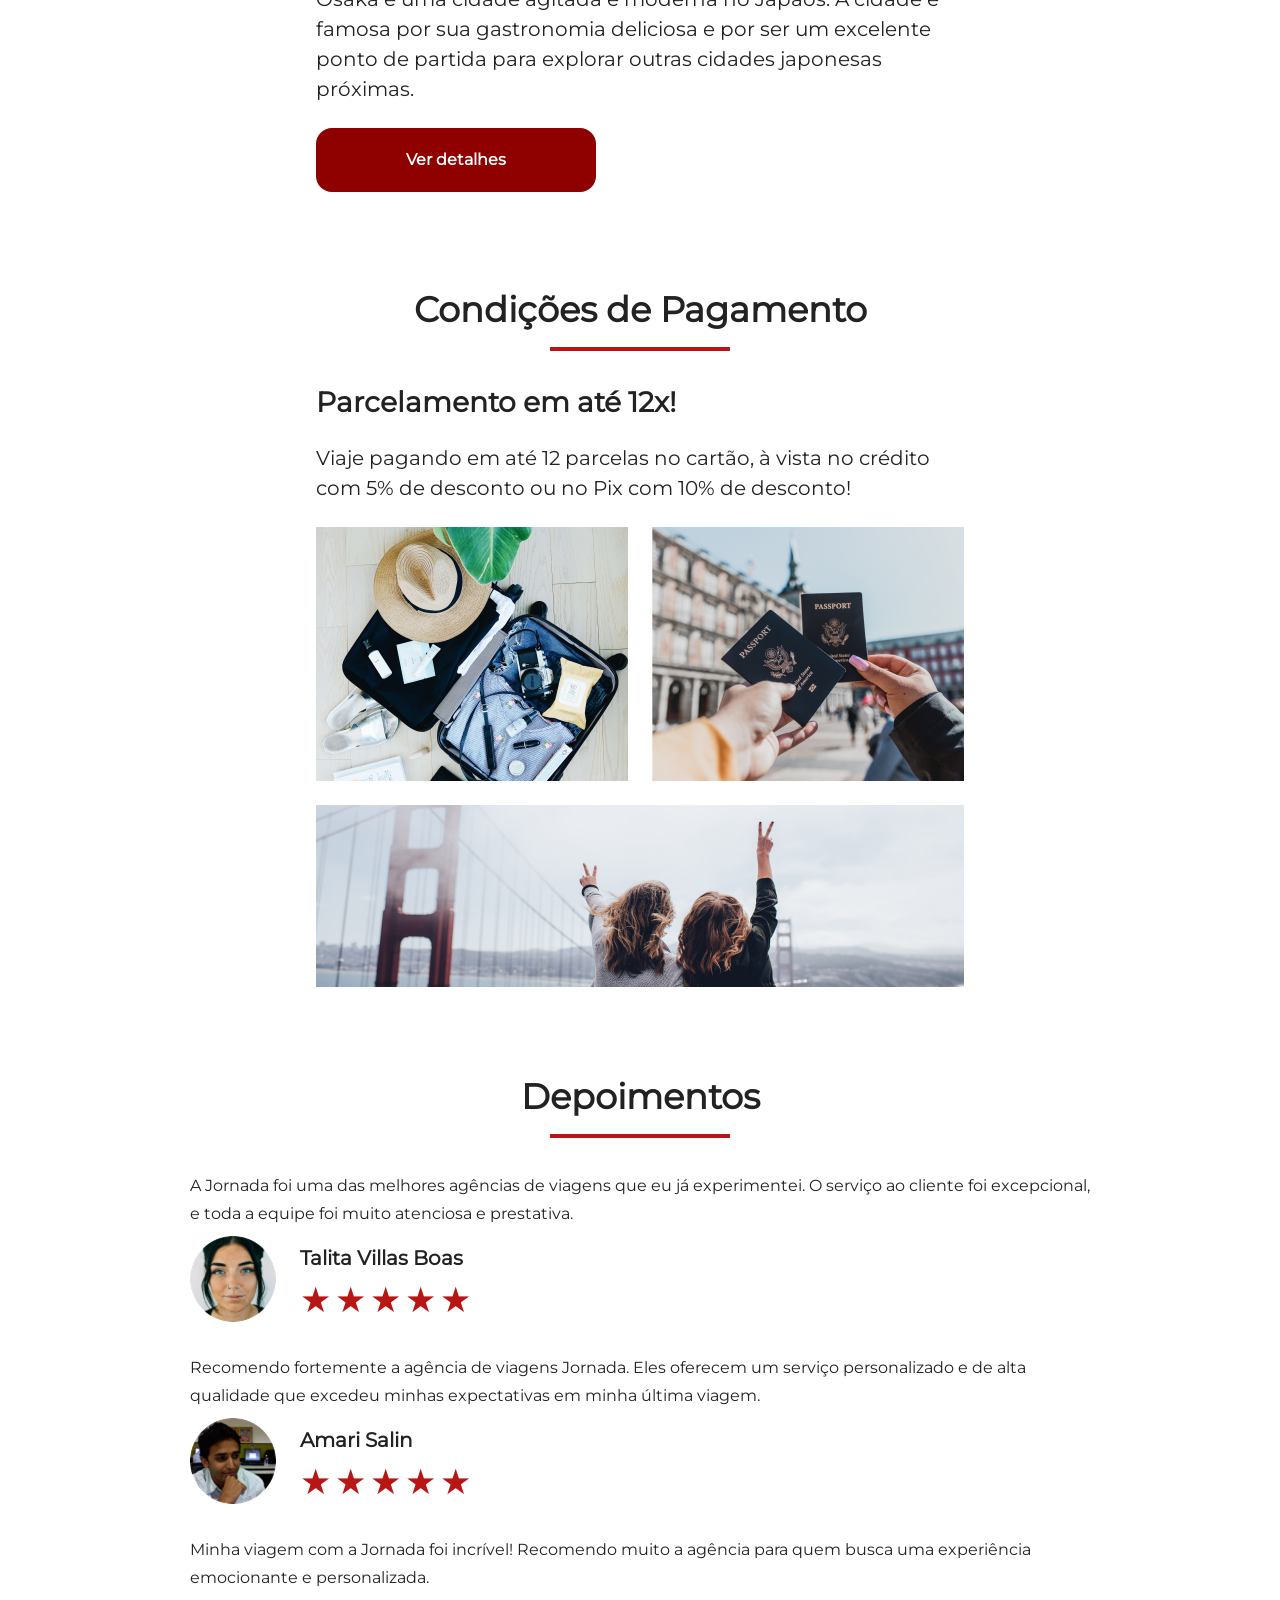
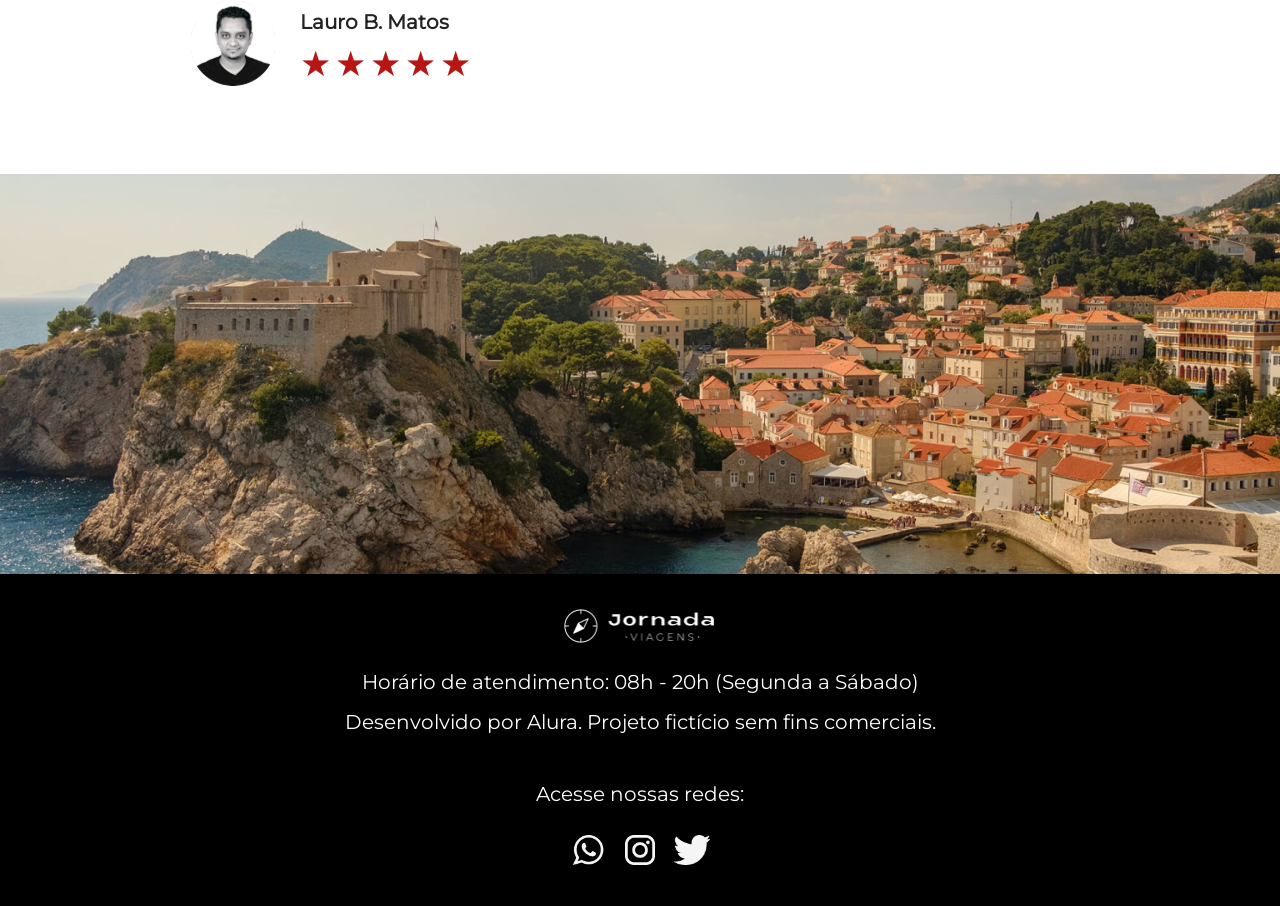
==== commit 9ebb835a: "Corrige quebra da logo do cabecalho no desktop" ====
--- a/index.html
+++ b/index.html
@@ -17,7 +17,7 @@
         />
         <img
           class="logo-desktop"
-          src="IMG/logo-desktop-jornada-branca.png"
+          src="IMG/Logo-desktop-jornada-branca.png"
           alt="Logo Jornada viagens cor branca"
         />
       </a>
